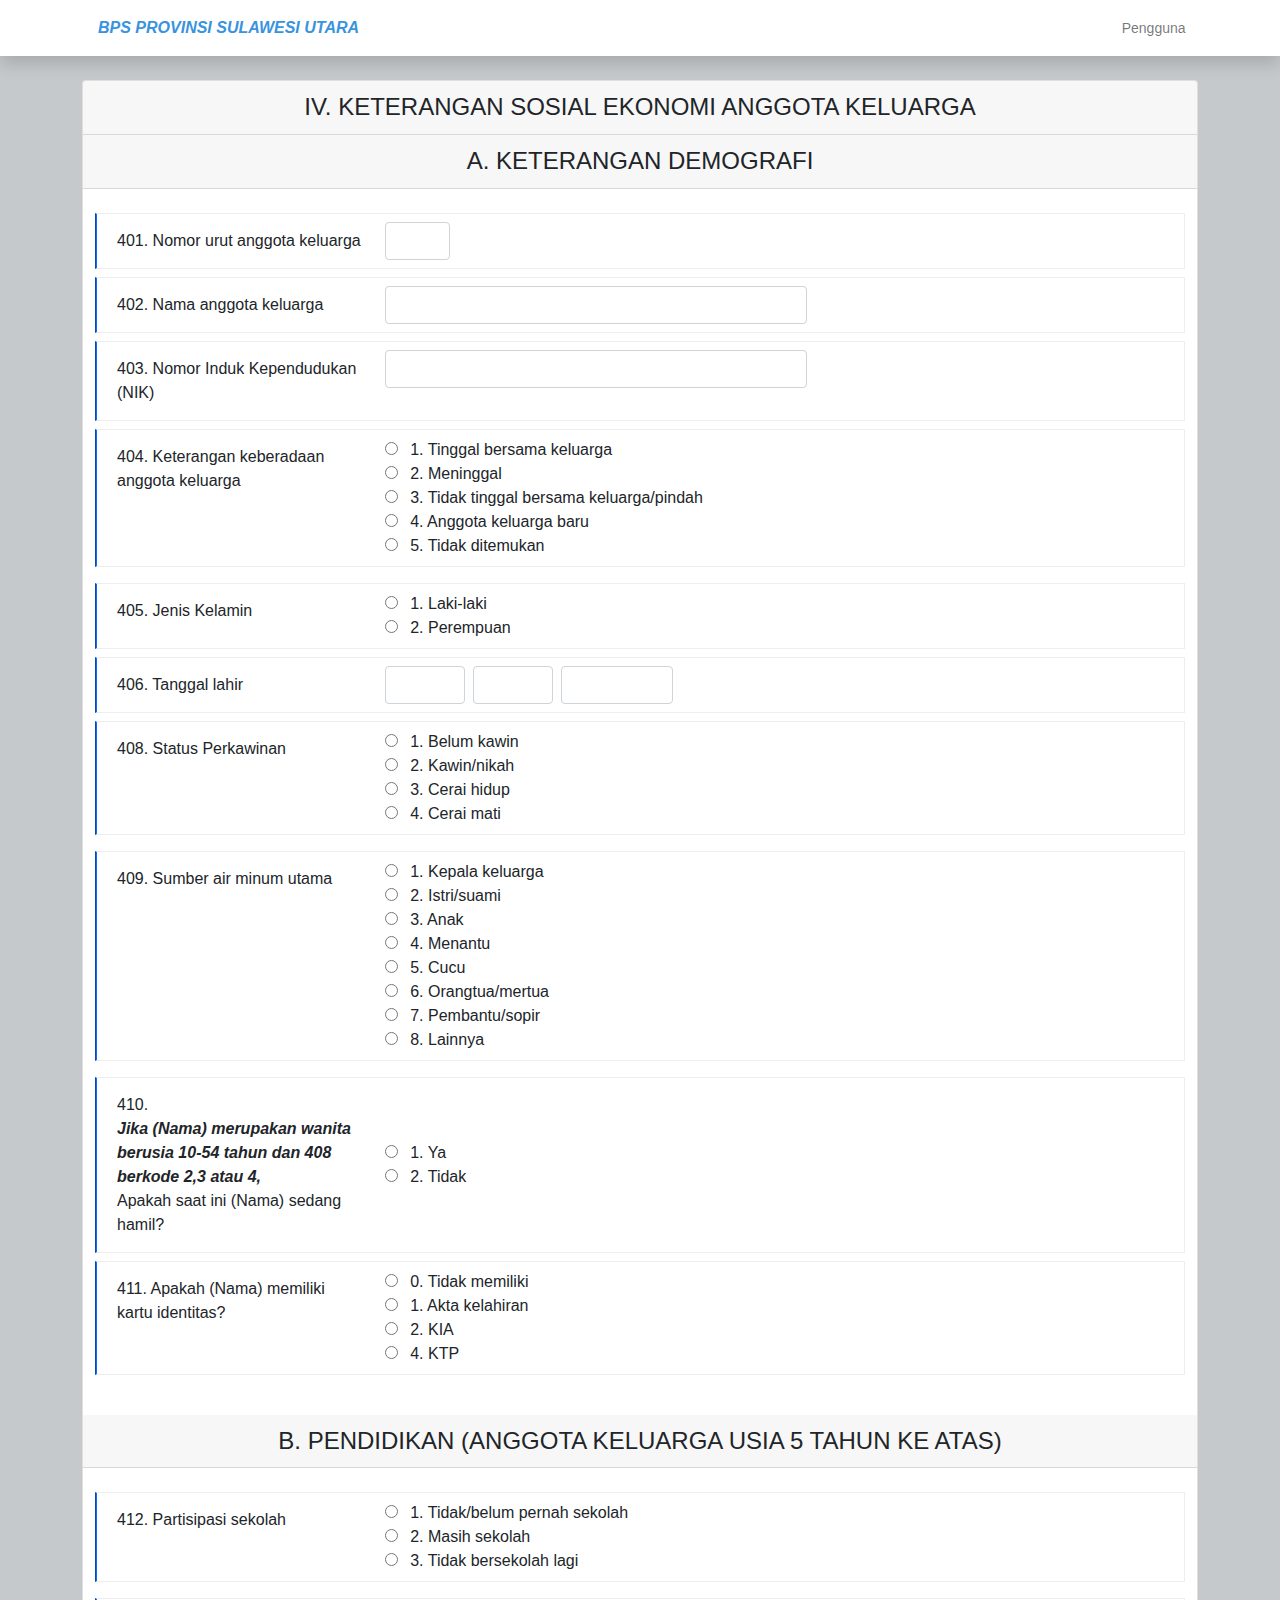
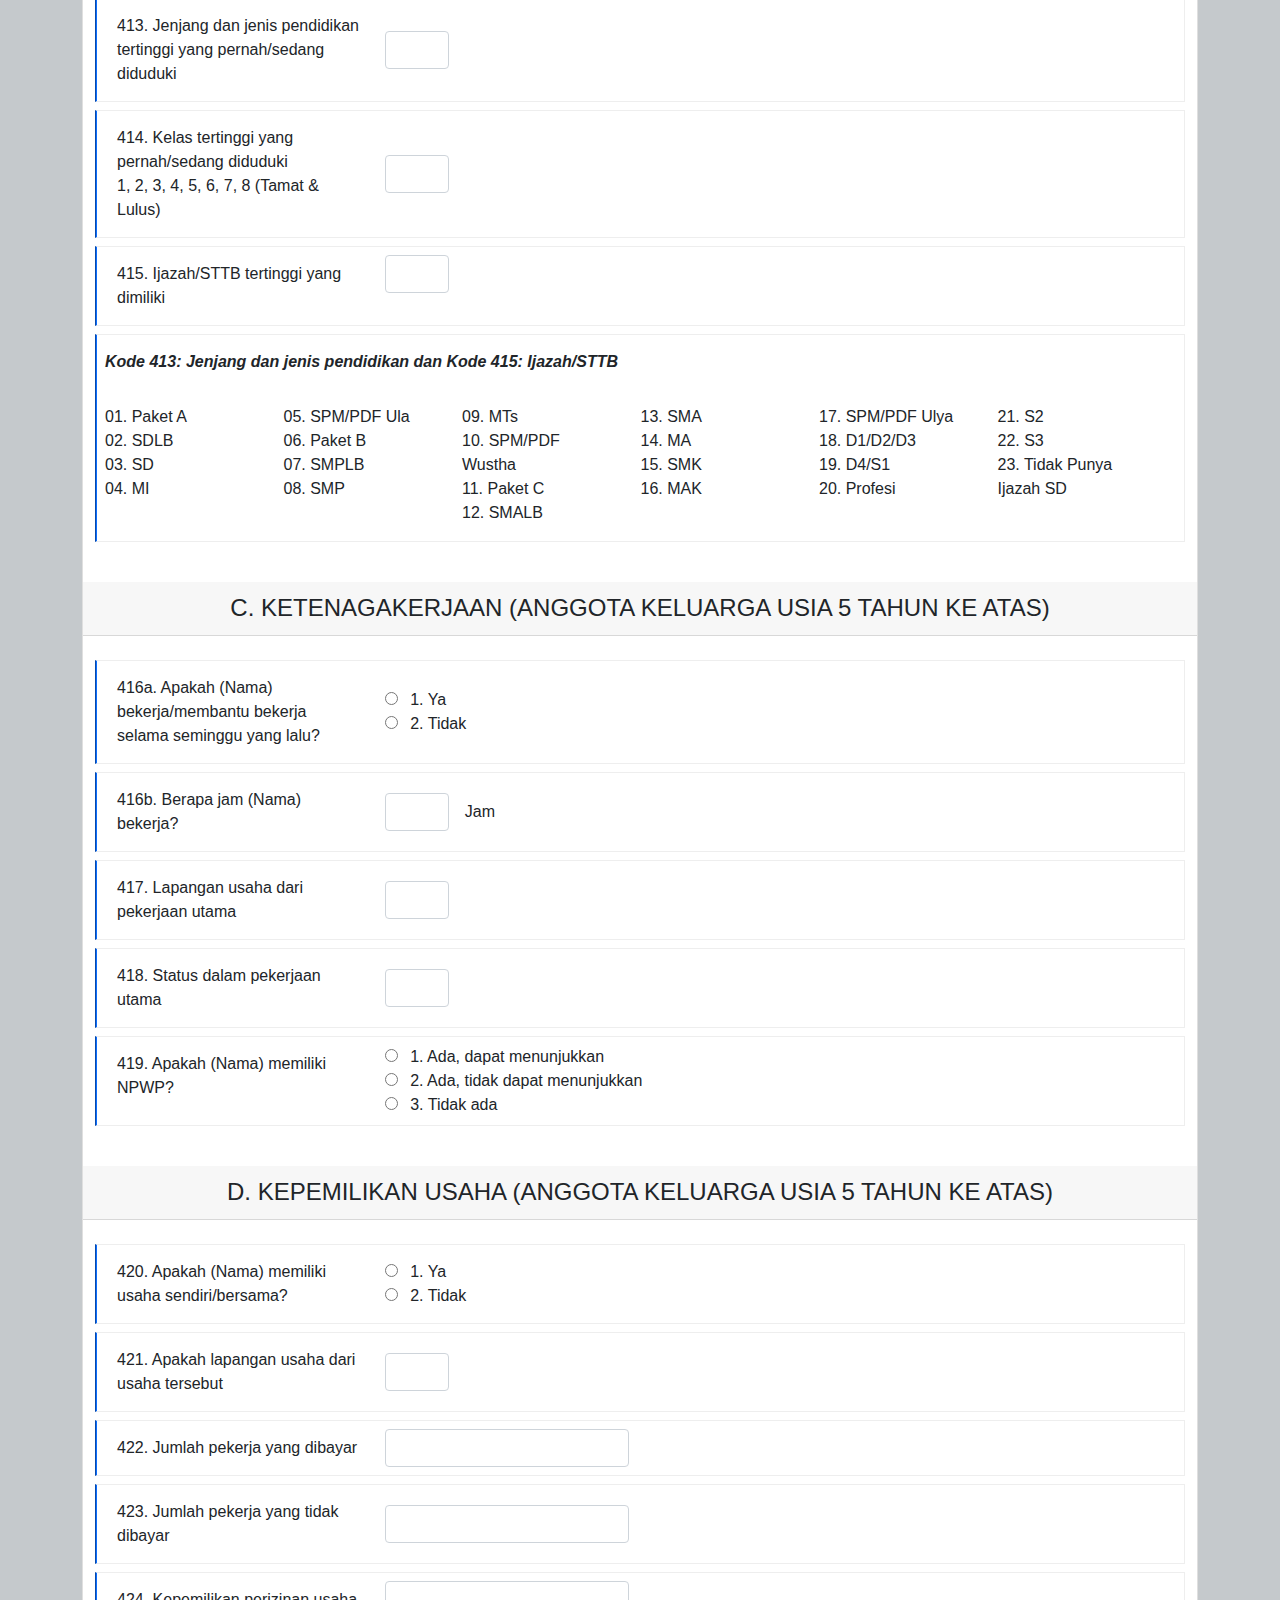
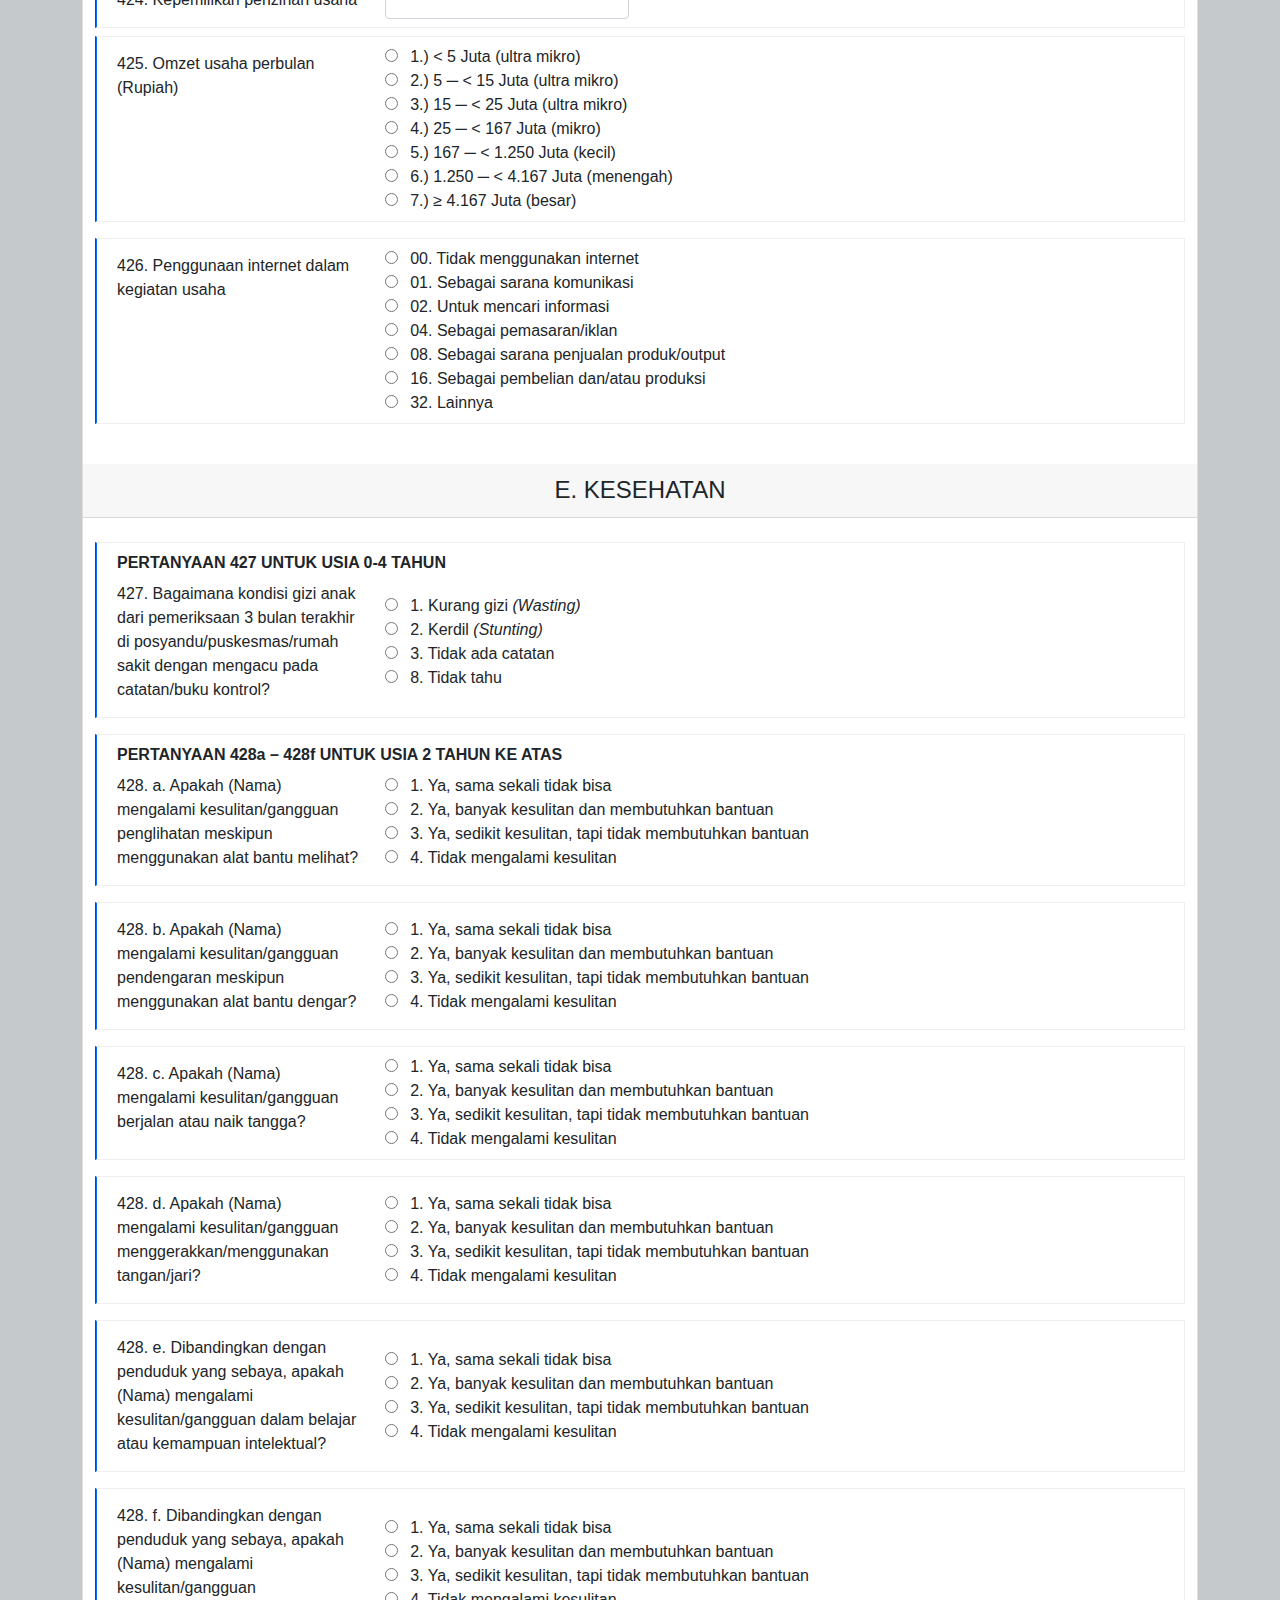
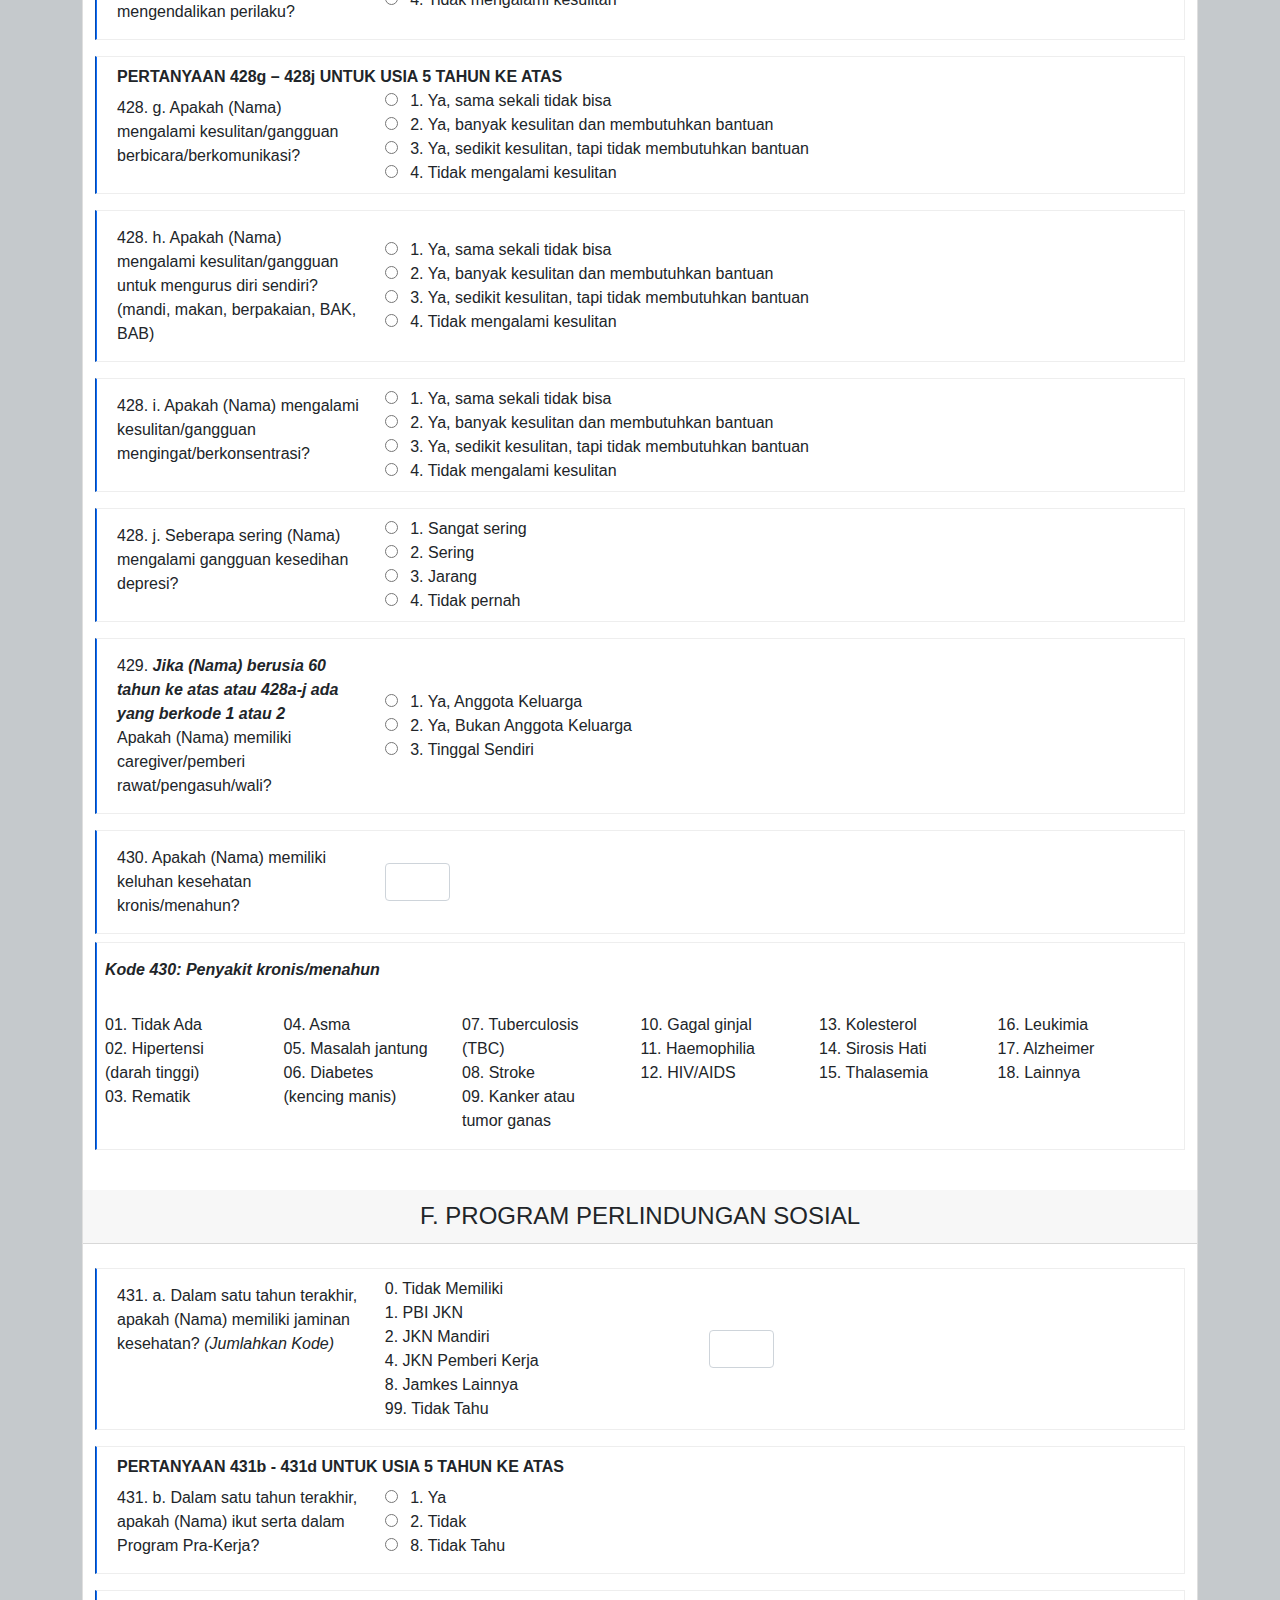
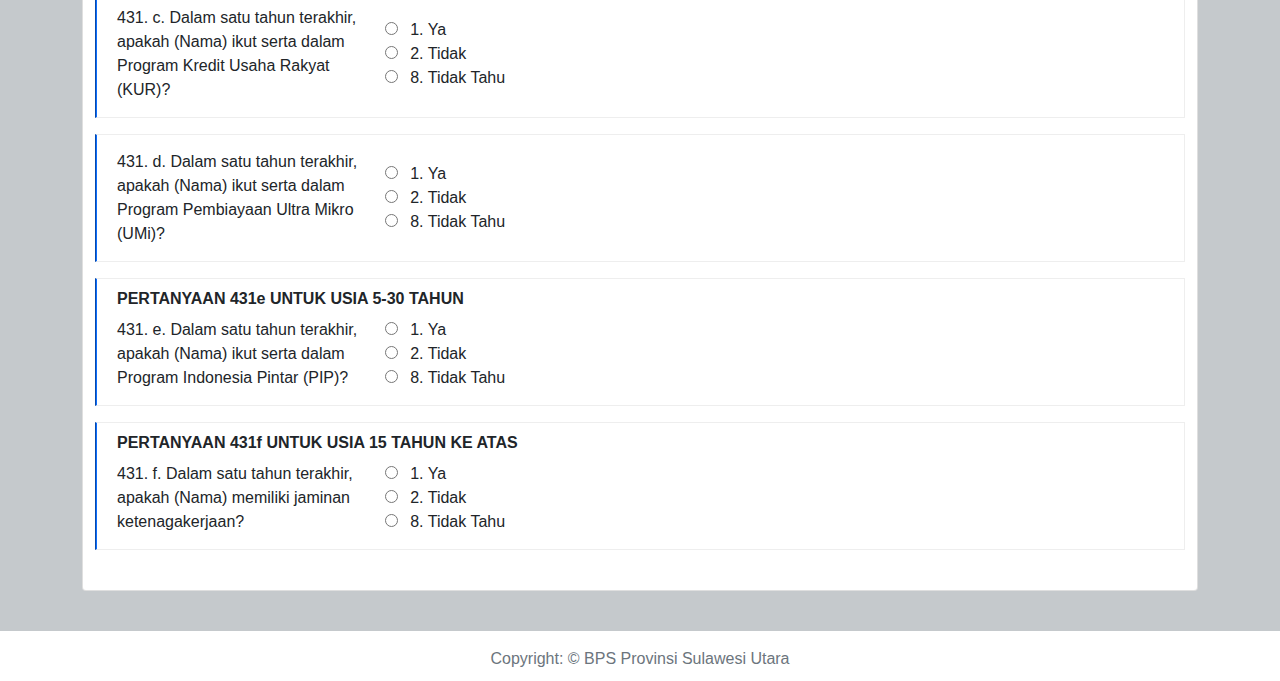
==== kuesioner-art.html @ cc5cf3f0 "penyatuan dua branch, sama misahin art dan rt" ====
<!DOCTYPE html>
<html lang="en">
    <head>
        <meta charset="utf-8" />
        <meta name="viewport" content="width=device-width, initial-scale=1, shrink-to-fit=no" />
        <meta name="description" content="" />
        <meta name="author" content="" />
        <title>Regsosek - hehe</title>
        <!-- Favicon-->
        <link rel="icon" type="image/x-icon" href="assets-creative/favicon.ico" />
        <!-- Bootstrap Icons-->
        <link href="https://cdn.jsdelivr.net/npm/bootstrap-icons@1.5.0/font/bootstrap-icons.css" rel="stylesheet" />
        <!-- Google fonts-->
        <link href="https://fonts.googleapis.com/css?family=Merriweather+Sans:400,700" rel="stylesheet" />
        <link href="https://fonts.googleapis.com/css?family=Merriweather:400,300,300italic,400italic,700,700italic" rel="stylesheet" type="text/css" />
        <!-- SimpleLightbox plugin CSS-->
        <link href="https://cdnjs.cloudflare.com/ajax/libs/SimpleLightbox/2.1.0/simpleLightbox.min.css" rel="stylesheet" />
        <script src="js-creative/string-validation.js"></script>
        <!-- datepickerplugincaranya 
        <link href="https://cdn.jsdelivr.net/npm/bootstrap@4.5.3/dist/css/bootstrap.min.css" rel="stylesheet" />
        <link href="https://cdnjs.cloudflare.com/ajax/libs/bootstrap-datepicker/1.9.0/css/bootstrap-datepicker.min.css" rel="stylesheet" />
        <link href="https://cdnjs.cloudflare.com/ajax/libs/font-awesome/4.7.0/css/font-awesome.min.css" rel="stylesheet" /> -->

        <!-- Core theme CSS (includes Bootstrap)-->
        <link href="css-creative/styles.css" rel="stylesheet" />
    </head>
    <body style="background-color: #C5C9CC;">
        <nav class="navbar navbar navbar-expand d-flex justify-content-between navbar-light bg-white topbar mb-4 static-top shadow">
            <div class="container-xl">
                <a class="nav-link ml-5">
                    <span class="mr-2 d-none d-lg-inline text-gray-600 h6" style="font-family: 'Arial'; font-style: italic; font-weight:bold;">
                        BPS PROVINSI SULAWESI UTARA</span>
                </a>
                <ul class="navbar-nav ml-auto">
                    <div class="topbar-divider d-none d-sm-block"></div>
                    <a class="nav-link">
                                    <span class="mr-2 d-none d-lg-inline text-gray-600 small">Pengguna</span>
                                    <img class="" src="">
                                </a>    
                </ul>
            </div>
        </nav>
        <div class="container-xl">
            <div class="card mb-3">
                <div class="card-header">
                    <div class="text-center mb-0 p-1 h4">IV. KETERANGAN SOSIAL EKONOMI ANGGOTA KELUARGA</div>
                </div>
                <div class="card-header">
                    <div class="text-center mb-0 p-1 h4">A. KETERANGAN DEMOGRAFI</div>
                </div>
                <div class="container-fluid p-2">
                    <div class="card-body">
                        <form>
                            <div class="form-group bordered-form p-2 mb-2 row">
                                <label class="form-label col-md-3 col-form-label">401. Nomor urut anggota keluarga</label>
                                        <div class="col-sm-1">
                                            <input type="number" id="r401" class="form-control" name="r401" min="1" max="20">
                                        </div>
                            </div>
                            <div class="form-group bordered-form p-2 mb-2 row">
                                <label class="form-label col-md-3 col-form-label">402. Nama anggota keluarga</label>
                                        <div class="col-sm-5">
                                            <input type="text" id="r402" class="form-control" name="r402">
                                        </div>
                            </div>
                            <div class="form-group bordered-form p-2 mb-2 row">
                                <label class="form-label col-md-3 col-form-label">403. Nomor Induk Kependudukan (NIK)</label>
                                        <div class="col-sm-5">
                                            <input type="text" id="r403" class="form-control" name="r403">
                                        </div>
                            </div>
                            <div class="form-group bordered-form p-2 mb-3 row">
                                <label class="form-label col-md-3 col-form-label">404. Keterangan keberadaan anggota keluarga</label>
                                <div class="col d-flex align-items-center">
                                    <div id="r404" role="radiogroup" aria-required="true">
                                        <div class="col">
                                            <input type="radio" style="margin-right: 0.5rem;" id="r404[1]" name="r404" value="1">
                                            <label for="r404[1]">1. Tinggal bersama keluarga</label>
                                        </div>
                                        <div class="col">
                                            <input type="radio" style="margin-right: 0.5rem;" id="r404[2]" name="r404" value="2">
                                            <label for="r404[2]">2. Meninggal</label>
                                        </div>
                                        <div class="col">
                                            <input type="radio" style="margin-right: 0.5rem;" id="r404[3]" name="r404" value="3">
                                            <label for="r404[3]">3. Tidak tinggal bersama keluarga/pindah</label>
                                        </div>
                                        <div class="col">
                                            <input type="radio" style="margin-right: 0.5rem;" id="r404[4]" name="r404" value="4">
                                            <label for="r404[4]">4. Anggota keluarga baru</label>
                                        </div>
                                        <div class="col">
                                            <input type="radio" style="margin-right: 0.5rem;" id="r404[5]" name="r404" value="5">
                                            <label for="r404[5]">5. Tidak ditemukan</label>
                                        </div>
                                    </div>
                                </div>
                            </div>
                            <!-- Jenis Kelamin -->
                            <div class="form-group bordered-form p-2 mb-2 row">
                                <label class="form-label col-md-3 col-form-label">405. Jenis Kelamin</label>
                                <div class="col d-flex align-items-center">
                                    <div id="r405" role="radiogroup" aria-required="true">
                                        <div class="col">
                                            <input type="radio" style="margin-right: 0.5rem;" id="r405[1]" name="r405" value="1">
                                            <label for="r405[1]" style="margin-right: 1rem;">1. Laki-laki</label>
                                        </div>
                                        <div class="col">
                                            <input type="radio" style="margin-right: 0.5rem;" id="r405[2]" name="r405" value="2">
                                            <label for="r405[2]" style="margin-right: 1rem;">2. Perempuan</label>
                                        </div>
                                    </div>
                                </div>
                            </div>
                            <!-- Tanggal lahir -->
                            <div class="form-group bordered-form p-2 mb-2 row">
                                <label class="form-label col-md-3 col-form-label">406. Tanggal lahir</label>
                                        <div class="col-md-5 d-flex align-items-center">
                                            <input type="number" id="r406tgl" class="form-control" name="r406tgl" min="1" max="31" style="width:5rem; margin-right:0.5rem;">
                                            <input type="number" id="r406bln" class="form-control" name="r406bln" min="1" max="12" style="width:5rem; margin-right:0.5rem;">
                                            <input type="number" id="r406thn" class="form-control" name="r406thn" min="1920" max="2022" style="width:7rem; margin-right:0.5rem;">
                                        </div>
                            </div>
                            <!-- 408 -->
                            <div class="form-group bordered-form p-2 mb-3 row">
                                <label class="form-label col-md-3 col-form-label">408. Status Perkawinan</label>
                                <div class="col d-flex align-items-center">
                                    <div id="r408" role="radiogroup" aria-required="true">
                                        <div class="col">
                                            <input type="radio" style="margin-right: 0.5rem;" id="r408[1]" name="r408" value="1">
                                            <label for="r408[1]" style="margin-right: 1rem;">1. Belum kawin</label>
                                        </div>
                                        <div class="col">
                                            <input type="radio" style="margin-right: 0.5rem;" id="r408[2]" name="r408" value="2">
                                            <label for="r408[2]" style="margin-right: 1rem;">2. Kawin/nikah</label>
                                        </div>
                                        <div class="col">
                                            <input type="radio" style="margin-right: 0.5rem;" id="r408[3]" name="r408" value="3">
                                            <label for="r408[3]" style="margin-right: 1rem;">3. Cerai hidup</label>
                                        </div>
                                        <div class="col">
                                            <input type="radio" style="margin-right: 0.5rem;" id="r408[4]" name="r408" value="4">
                                            <label for="r408[4]" style="margin-right: 1rem;">4. Cerai mati</label>
                                        </div>    
                                    </div>
                                </div>
                            </div>
                            <div class="form-group bordered-form p-2 mb-3 row">
                                <label class="form-label col-md-3 col-form-label">409. Sumber air minum utama  </label>
                                <div class="col d-flex align-items-center">
                                    <div id="r409" role="radiogroup" aria-required="true">
                                        <div class="col">
                                            <input type="radio" style="margin-right: 0.5rem;" id="r409[1]" name="r409" value="1">
                                            <label for="r409[1]">1. Kepala keluarga</label>
                                        </div>
                                        <div class="col">
                                            <input type="radio" style="margin-right: 0.5rem;" id="r409[2]" name="r409" value="2">
                                            <label for="r409[2]">2. Istri/suami</label>
                                        </div>
                                        <div class="col">
                                            <input type="radio" style="margin-right: 0.5rem;" id="r409[3]" name="r409" value="3">
                                            <label for="r409[3]">3. Anak</label>
                                        </div>
                                        <div class="col">
                                            <input type="radio" style="margin-right: 0.5rem;" id="r409[4]" name="r409" value="4">
                                            <label for="r409[4]">4. Menantu</label>
                                        </div>
                                        <div class="col">
                                            <input type="radio" style="margin-right: 0.5rem;" id="r409[5]" name="r409" value="5">
                                            <label for="r409[5]">5. Cucu</label>
                                        </div>
                                        <div class="col">
                                            <input type="radio" style="margin-right: 0.5rem;" id="r409[6]" name="r409" value="6">
                                            <label for="r409[6]">6. Orangtua/mertua</label>
                                        </div>
                                        <div class="col">
                                            <input type="radio" style="margin-right: 0.5rem;" id="r409[7]" name="r409" value="7">
                                            <label for="r409[7]">7. Pembantu/sopir</label>
                                        </div>
                                        <div class="col">
                                            <input type="radio" style="margin-right: 0.5rem;" id="r409[8]" name="r409" value="8">
                                            <label for="r409[8]">8. Lainnya</label>
                                        </div>
                                    </div>
                                </div>
                            </div>
                            <div class="form-group bordered-form p-2 mb-2 row">
                                <label class="form-label col-md-3 col-form-label">410. <div style="font-weight: bold; font-style:italic;">Jika (Nama) merupakan wanita berusia 10-54 tahun dan 408 berkode 2,3 atau 4, </div>Apakah saat ini (Nama) sedang hamil?</label>
                                <div class="col d-flex align-items-center">
                                    <div id="r410" role="radiogroup" aria-required="true">
                                        <div class="col">
                                            <input type="radio" style="margin-right: 0.5rem;" id="r410[1]" name="r410" value="1">
                                            <label for="r410[1]" style="margin-right: 1rem;">1. Ya</label>
                                        </div>
                                        <div class="col">
                                            <input type="radio" style="margin-right: 0.5rem;" id="r410[2]" name="r410" value="2">
                                            <label for="r410[2]" style="margin-right: 1rem;">2. Tidak</label>
                                        </div>
                                    </div>
                                </div>
                            </div>
                            <!-- 411 -->
                            <div class="form-group bordered-form p-2 mb-3 row">
                                <label class="form-label col-md-3 col-form-label">411. Apakah (Nama) memiliki kartu identitas?</label>
                                <div class="col d-flex align-items-center">
                                    <div id="r411" role="radiogroup" aria-required="true">
                                        <div class="col">
                                            <input type="radio" style="margin-right: 0.5rem;" id="r411[0]" name="r411" value="0">
                                            <label for="r411[0]" style="margin-right: 1rem;">0. Tidak memiliki</label>
                                        </div>
                                        <div class="col">
                                            <input type="radio" style="margin-right: 0.5rem;" id="r411[1]" name="r411" value="1">
                                            <label for="r411[1]" style="margin-right: 1rem;">1. Akta kelahiran</label>
                                        </div>
                                        <div class="col">
                                            <input type="radio" style="margin-right: 0.5rem;" id="r411[2]" name="r411" value="2">
                                            <label for="r411[2]" style="margin-right: 1rem;">2. KIA</label>
                                        </div>
                                        <div class="col">
                                            <input type="radio" style="margin-right: 0.5rem;" id="r411[4]" name="r411" value="4">
                                            <label for="r411[4]" style="margin-right: 1rem;">4. KTP</label>
                                        </div>
                                    </div>
                                </div>
                            </div>
                        </form>
                    </div>
                </div>
                <div class="card-header">
                    <div class="text-center mb-0 p-1 h4">B. PENDIDIKAN (ANGGOTA KELUARGA USIA 5 TAHUN KE ATAS)</div>
                </div>
                <div class="container-fluid p-2">
                    <div class="card-body">
                        <form>
                            <div class="form-group bordered-form p-2 mb-3 row">
                                <label class="form-label col-md-3 col-form-label">412. Partisipasi sekolah</label>
                                <div class="col d-flex align-items-center">
                                    <div id="r412" role="radiogroup" aria-required="true">
                                        <div class="col">
                                            <input type="radio" style="margin-right: 0.5rem;" id="r412[1]" name="r412" value="1">
                                            <label for="r412[1]" style="margin-right: 1rem;">1. Tidak/belum pernah sekolah</label>
                                        </div>
                                        <div class="col">
                                            <input type="radio" style="margin-right: 0.5rem;" id="r412[2]" name="r412" value="2">
                                            <label for="r412[2]" style="margin-right: 1rem;">2. Masih sekolah</label>
                                        </div>
                                        <div class="col">
                                            <input type="radio" style="margin-right: 0.5rem;" id="r412[3]" name="r412" value="3">
                                            <label for="r412[3]" style="margin-right: 1rem;">3. Tidak bersekolah lagi</label>
                                        </div>
                                    </div>
                                </div>
                            </div>
                            <!-- 413 -->
                            <div class="form-group bordered-form p-2 mb-2 align-items-center row">
                                <label class="form-label col-md-3 col-form-label">413. Jenjang dan jenis pendidikan tertinggi yang pernah/sedang diduduki</label>
                                <div class="col-md-5">
                                    <input type="text" id="r413" class="form-control" name="r413" style="width: 4rem;">
                                </div>
                            </div>
                            <div class="form-group bordered-form p-2 mb-2 align-items-center row">
                                <label class="form-label col-md-3 col-form-label">414. Kelas tertinggi yang pernah/sedang diduduki <br> 1, 2, 3, 4, 5, 6, 7, 8 (Tamat & Lulus)</label>
                                <div class="col-md-5">
                                    <input type="number" id="r414" class="form-control" name="r414" min="1" max="8" style="width: 4rem;">
                                </div>
                            </div>
                            <div class="form-group bordered-form p-2 mb-2 row">
                                <label class="form-label col-md-3 col-form-label">415. Ijazah/STTB tertinggi yang dimiliki</label>
                                <div class="col-md-5">
                                    <input type="text" id="r415" class="form-control" name="r415" style="width: 4rem;">
                                </div>
                            </div>
                            <div class="bordered-form row mb-3">
                            <div class="form-group p-2 mb-2 row">
                                <label class="form-label col col-form-label" style="font-weight: bold; font-style:italic;">Kode 413: Jenjang dan jenis pendidikan dan Kode 415: Ijazah/STTB</label>
                            </div>
                            <!-- petunjuk utk jenjang pendidikan dan ijazah -->
                            <div class="form-group p-2 mb-2 row">
                                <div class="col d-flex flex-column">
                                    <label>01. Paket A</label>
                                    <label>02. SDLB</label>
                                    <label>03. SD</label>
                                    <label>04. MI</label>
                                </div>
                                <div class="col d-flex flex-column">
                                    <label>05. SPM/PDF Ula</label>
                                    <label>06. Paket B</label>
                                    <label>07. SMPLB</label>
                                    <label>08. SMP</label>
                                </div>
                                <div class="col d-flex flex-column">
                                    <label>09. MTs</label>
                                    <label>10. SPM/PDF Wustha</label>
                                    <label>11. Paket C</label>
                                    <label>12. SMALB</label>
                                </div>
                                <div class="col d-flex flex-column">
                                    <label>13. SMA</label>
                                    <label>14. MA</label>
                                    <label>15. SMK</label>
                                    <label>16. MAK</label>
                                </div>
                                <div class="col d-flex flex-column">
                                    <label>17. SPM/PDF Ulya</label>
                                    <label>18. D1/D2/D3</label>
                                    <label>19. D4/S1</label>
                                    <label>20. Profesi</label>
                                </div>
                                <div class="col d-flex flex-column">
                                    <label>21. S2</label>
                                    <label>22. S3</label>
                                    <label>23. Tidak Punya Ijazah SD</label>
                                </div>
                            </div>
                            </div>

                        </form>
                    </div>
                </div>
                <div class="card-header">
                    <div class="text-center mb-0 p-1 h4">C. KETENAGAKERJAAN (ANGGOTA KELUARGA USIA 5 TAHUN KE ATAS)</div>
                </div>
                <div class="container-fluid p-2">
                    <div class="card-body">
                        <form>
                            <!-- ya tidak -->
                            <div class="form-group bordered-form p-2 mb-2 row">
                                <label class="form-label col-md-3 col-form-label">416a. Apakah (Nama) bekerja/membantu bekerja selama seminggu yang lalu?</label>
                                <div class="col d-flex align-items-center">
                                    <div id="r416a" role="radiogroup" aria-required="true">
                                        <div class="col">
                                            <input type="radio" style="margin-right: 0.5rem;" id="r416a[1]" name="r416a" value="1">
                                            <label for="r416a[1]" style="margin-right: 1rem;">1. Ya</label>
                                        </div>
                                        <div class="col">
                                            <input type="radio" style="margin-right: 0.5rem;" id="r416a[2]" name="r416a" value="2">
                                            <label for="r416a[2]" style="margin-right: 1rem;">2. Tidak</label>
                                        </div>
                                    </div>
                                </div>
                            </div>
                            <div class="form-group bordered-form p-2 mb-2 align-items-center row">
                                <label class="form-label col-md-3 col-form-label">416b. Berapa jam (Nama) bekerja?</label>
                                <div class="col-md-5 d-flex align-items-center">
                                    <input type="number" id="r416b" class="form-control" name="r416b" min="1" max="168" style="width: 4rem; margin-right: 1rem;">
                                    <label class="form-label col-form-label">Jam</label>
                                </div>
                            </div>
                            <!-- 417 -->
                            <div class="form-group bordered-form p-2 mb-2 align-items-center row">
                                <label class="form-label col-md-3 col-form-label">417. Lapangan usaha dari pekerjaan utama</label>
                                <div class="col-md-5">
                                    <input type="text" id="r417" class="form-control" name="r417" style="width: 4rem;">
                                </div>
                            </div>
                            <div class="form-group bordered-form p-2 mb-2 align-items-center row">
                                <label class="form-label col-md-3 col-form-label">418. Status dalam pekerjaan utama</label>
                                <div class="col-md-5">
                                    <input type="text" id="r418" class="form-control" name="r418" style="width: 4rem;">
                                </div>
                            </div>
                            <div class="form-group bordered-form p-2 mb-3 row">
                                <label class="form-label col-md-3 col-form-label">419. Apakah (Nama) memiliki NPWP?</label>
                                <div class="col d-flex align-items-center">
                                    <div id="r419" role="radiogroup" aria-required="true">
                                        <div class="col">
                                            <input type="radio" style="margin-right: 0.5rem;" id="r419[1]" name="r419" value="1">
                                            <label for="r419[1]">1. Ada, dapat menunjukkan</label>
                                        </div>
                                        <div class="col">
                                            <input type="radio" style="margin-right: 0.5rem;" id="r419[2]" name="r419" value="2">
                                            <label for="r419[2]">2. Ada, tidak dapat menunjukkan</label>
                                        </div>
                                        <div class="col">
                                            <input type="radio" style="margin-right: 0.5rem;" id="r419[3]" name="r419" value="3">
                                            <label for="r419[3]">3. Tidak ada</label>
                                        </div>
                                    </div>
                                </div>
                            </div>
                        </form>
                    </div>
                </div>
                <div class="card-header">
                    <div class="text-center mb-0 p-1 h4">D. KEPEMILIKAN USAHA (ANGGOTA KELUARGA USIA 5 TAHUN KE ATAS)</div>
                </div>
                <div class="container-fluid p-2">
                    <div class="card-body">
                        <form>
                            <!-- ya tidak -->
                            <div class="form-group bordered-form p-2 mb-2 align-items-center row">
                                <label class="form-label col-md-3 col-form-label">420. Apakah (Nama) memiliki usaha sendiri/bersama?</label>
                                <div class="col d-flex align-items-center">
                                    <div id="r420" role="radiogroup" aria-required="true">
                                        <div class="col">
                                            <input type="radio" style="margin-right: 0.5rem;" id="r420[1]" name="r420" value="1">
                                            <label for="r420[1]" style="margin-right: 1rem;">1. Ya</label>
                                        </div>
                                        <div class="col">
                                            <input type="radio" style="margin-right: 0.5rem;" id="r420[2]" name="r420" value="2">
                                            <label for="r420[2]" style="margin-right: 1rem;">2. Tidak</label>
                                        </div>
                                    </div>
                                </div>
                            </div>
                            <div class="form-group bordered-form p-2 mb-2 align-items-center row">
                                <label class="form-label col-md-3 col-form-label">421. Apakah lapangan usaha dari usaha tersebut</label>
                                <div class="col-md-5">
                                    <input type="text" id="r421" class="form-control" name="r421" style="width: 4rem;">
                                </div>
                            </div>
                            <div class="form-group bordered-form p-2 mb-2 align-items-center row align-items-center">
                                <label class="form-label col-md-3 col-form-label">422. Jumlah pekerja yang dibayar</label>
                                <div class="col-3">
                                    <input type="number" id="r422" class="form-control" name="r422" min="1" max="999">
                                </div>
                            </div>
                            <div class="form-group bordered-form p-2 mb-2 align-items-center row align-items-center">
                                <label class="form-label col-md-3 col-form-label">423. Jumlah pekerja yang tidak dibayar</label>
                                <div class="col-3">
                                    <input type="number" id="r423" class="form-control" name="r423" min="1" max="99">
                                </div>
                            </div>
                            <div class="form-group bordered-form p-2 mb-2 align-items-center row">
                                <label class="form-label col-md-3 col-form-label">424. Kepemilikan perizinan usaha</label>
                                <div class="col-3">
                                    <input type="text" id="r424" class="form-control" name="r424">
                                </div>
                            </div>
                            <div class="form-group bordered-form p-2 mb-3 row">
                                <label class="form-label col-md-3 col-form-label">425. Omzet usaha perbulan (Rupiah)</label>
                                <div class="col d-flex align-items-center">
                                    <div id="r425" role="radiogroup" aria-required="true">
                                        <div class="col">
                                            <input type="radio" style="margin-right: 0.5rem;" id="r425[1]" name="r425" value="1">
                                            <label for="r425[1]">1.) < 5 Juta (ultra mikro)</label>
                                        </div>
                                        <div class="col">
                                            <input type="radio" style="margin-right: 0.5rem;" id="r425[2]" name="r425" value="2">
                                            <label for="r425[2]">2.) 5 ─ < 15 Juta (ultra mikro)</label>
                                        </div>
                                        <div class="col">
                                            <input type="radio" style="margin-right: 0.5rem;" id="r425[3]" name="r425" value="3">
                                            <label for="r425[3]">3.) 15 ─ < 25 Juta (ultra mikro)</label>
                                        </div>
                                        <div class="col">
                                            <input type="radio" style="margin-right: 0.5rem;" id="r425[4]" name="r425" value="4">
                                            <label for="r425[4]">4.) 25 ─ < 167 Juta (mikro)</label>
                                        </div>
                                        <div class="col">
                                            <input type="radio" style="margin-right: 0.5rem;" id="r425[5]" name="r425" value="5">
                                            <label for="r425[5]">5.) 167 ─ < 1.250 Juta (kecil)</label>
                                        </div>
                                        <div class="col">
                                            <input type="radio" style="margin-right: 0.5rem;" id="r425[6]" name="r425" value="6">
                                            <label for="r425[6]">6.) 1.250 ─ < 4.167 Juta (menengah)</label>
                                        </div>
                                        <div class="col">
                                            <input type="radio" style="margin-right: 0.5rem;" id="r425[7]" name="r425" value="7">
                                            <label for="r425[7]">7.) ≥ 4.167 Juta (besar)</label>
                                        </div>
                                    </div>
                                </div>
                            </div>
                            <div class="form-group bordered-form p-2 mb-3 row">
                                <label class="form-label col-md-3 col-form-label">426. Penggunaan internet dalam kegiatan usaha</label>
                                <div class="col d-flex align-items-center">
                                    <div id="r426" role="radiogroup" aria-required="true">
                                        <div class="col">
                                            <input type="radio" style="margin-right: 0.5rem;" id="r426[00]" name="r426" value="00">
                                            <label for="r426[00]">00. Tidak menggunakan internet</label>
                                        </div>
                                        <div class="col">
                                            <input type="radio" style="margin-right: 0.5rem;" id="r426[01]" name="r426" value="01">
                                            <label for="r426[01]">01. Sebagai sarana komunikasi</label>
                                        </div>
                                        <div class="col">
                                            <input type="radio" style="margin-right: 0.5rem;" id="r426[02]" name="r426" value="02">
                                            <label for="r426[02]">02. Untuk mencari informasi</label>
                                        </div>
                                        <div class="col">
                                            <input type="radio" style="margin-right: 0.5rem;" id="r426[04]" name="r426" value="04">
                                            <label for="r426[04]">04. Sebagai pemasaran/iklan</label>
                                        </div>
                                        <div class="col">
                                            <input type="radio" style="margin-right: 0.5rem;" id="r426[08]" name="r426" value="08">
                                            <label for="r426[08]">08. Sebagai</label>
                                            sarana penjualan produk/output
                                        </div>
                                        <div class="col">
                                            <input type="radio" style="margin-right: 0.5rem;" id="r426[16]" name="r426" value="16">
                                            <label for="r426[16]">16. Sebagai</label>
                                            pembelian dan/atau produksi
                                        </div>
                                        <div class="col">
                                            <input type="radio" style="margin-right: 0.5rem;" id="r426[32]" name="r426" value="32">
                                            <label for="r426[32]">32. Lainnya</label>
                                        </div>
                                    </div>
                                </div>
                            </div>
                        </form>
                    </div>
                </div>
                <div class="card-header">
                    <div class="text-center mb-0 p-1 h4">E. KESEHATAN</div>
                </div>
                <div class="container-fluid p-2">
                    <div class="card-body">
                        <form>
                            <!-- 427 -->
                            <div class="form-group bordered-form p-2 mb-3 row">
                                <label><b>PERTANYAAN 427 UNTUK USIA 0-4 TAHUN</b></label>
                                <label class="form-label col-md-3 col-form-label">427. Bagaimana kondisi gizi anak dari pemeriksaan 3 bulan terakhir di posyandu/puskesmas/rumah sakit dengan mengacu pada catatan/buku kontrol?</label>
                                <div class="col d-flex align-items-center">
                                    <div id="r427" role="radiogroup" aria-required="true">
                                        <div class="col">
                                            <input type="radio" style="margin-right: 0.5rem;" id="427" name="r427" value="1">
                                            <label for="r427">1. Kurang gizi <i>(Wasting)</i></label>
                                        </div>
                                        <div class="col">
                                            <input type="radio" style="margin-right: 0.5rem;" id="r427" name="r427" value="2">
                                            <label for="r427">2. Kerdil <i>(Stunting)</i></label>
                                        </div>
                                        <div class="col">
                                            <input type="radio" style="margin-right: 0.5rem;" id="r427" name="r427" value="3">
                                            <label for="r427">3. Tidak ada catatan</label>
                                        </div>
                                        <div class="col">
                                            <input type="radio" style="margin-right: 0.5rem;" id="r427" name="r427" value="8">
                                            <label for="r427">8. Tidak tahu</label>
                                        </div>
                                    </div>
                                </div>
                            </div>

                            <!-- 428 -->
                            <div class="form-group bordered-form p-2 mb-3 row">
                                <label><b>PERTANYAAN 428a – 428f UNTUK USIA 2 TAHUN KE ATAS</b></label>

                                <!-- 428 a -->
                                <label class="form-label col-md-3 col-form-label">428. a. Apakah (Nama) mengalami kesulitan/gangguan penglihatan meskipun menggunakan alat bantu melihat?</label>
                                <div class="col d-flex align-items-center">
                                    <div id="r428a" role="radiogroup" aria-required="true">
                                        <div class="col">
                                            <input type="radio" style="margin-right: 0.5rem;" id="r428a" name="r428a" value="1">
                                            <label for="r428a">1. Ya, sama sekali tidak bisa</label>
                                        </div>    
                                        <div class="col">
                                            <input type="radio" style="margin-right: 0.5rem;" id="r428a" name="r428a" value="2">
                                            <label for="r428a">2. Ya, banyak kesulitan</label>
                                            dan membutuhkan bantuan
                                        </div>    
                                        <div class="col">
                                            <input type="radio" style="margin-right: 0.5rem;" id="r428a" name="r428a" value="3">
                                            <label for="r428a">3. Ya, sedikit kesulitan,</label>
                                            tapi tidak membutuhkan bantuan
                                        </div>    
                                        <div class="col">
                                            <input type="radio" style="margin-right: 0.5rem;" id="r428a" name="r428a" value="4">
                                            <label for="r428a">4. Tidak mengalami kesulitan</label>
                                        </div>    
                                    </div>
                                </div>
                            </div>

                            <!-- 428 b -->
                            <div class="form-group bordered-form p-2 mb-3 row">
                                <label class="form-label col-md-3 col-form-label">428. b. Apakah (Nama) mengalami kesulitan/gangguan pendengaran meskipun menggunakan alat bantu dengar?</label>
                                <div class="col d-flex align-items-center">
                                    <div id="r428b" role="radiogroup" aria-required="true">
                                        <div class="col">
                                            <input type="radio" style="margin-right: 0.5rem;" id="r428b" name="r428b" value="1">
                                            <label for="r428b">1. Ya, sama sekali tidak bisa</label>
                                        </div>    
                                        <div class="col">
                                            <input type="radio" style="margin-right: 0.5rem;" id="r428b" name="r428b" value="2">
                                            <label for="r428b">2. Ya, banyak kesulitan</label>
                                            dan membutuhkan bantuan
                                        </div>    
                                        <div class="col">
                                            <input type="radio" style="margin-right: 0.5rem;" id="r428b" name="r428b" value="3">
                                            <label for="r428b">3. Ya, sedikit kesulitan,</label>
                                            tapi tidak membutuhkan bantuan
                                        </div>    
                                        <div class="col">
                                            <input type="radio" style="margin-right: 0.5rem;" id="r428b" name="r428b" value="4">
                                            <label for="r428b">4. Tidak mengalami kesulitan</label>
                                        </div>    
                                    </div>
                                </div>
                            </div>

                            <!-- 428 c -->
                            <div class="form-group bordered-form p-2 mb-3 row">
                                <label class="form-label col-md-3 col-form-label">428. c. Apakah (Nama) mengalami kesulitan/gangguan berjalan atau naik tangga?</label>
                                <div class="col d-flex align-items-center">
                                    <div id="r428c" role="radiogroup" aria-required="true">
                                        <div class="col">
                                            <input type="radio" style="margin-right: 0.5rem;" id="r428c" name="r428c" value="1">
                                            <label for="r428c">1. Ya, sama sekali tidak bisa</label>
                                        </div>    
                                        <div class="col">
                                            <input type="radio" style="margin-right: 0.5rem;" id="r428c" name="r428c" value="2">
                                            <label for="r428c">2. Ya, banyak kesulitan</label>
                                            dan membutuhkan bantuan
                                        </div>    
                                        <div class="col">
                                            <input type="radio" style="margin-right: 0.5rem;" id="r428c" name="r428c" value="3">
                                            <label for="r428c">3. Ya, sedikit kesulitan,</label>
                                            tapi tidak membutuhkan bantuan
                                        </div>    
                                        <div class="col">
                                            <input type="radio" style="margin-right: 0.5rem;" id="r428c" name="r428c" value="4">
                                            <label for="r428c">4. Tidak mengalami kesulitan</label>
                                        </div>    
                                    </div>
                                </div>
                            </div>

                            <!-- 428 d -->
                            <div class="form-group bordered-form p-2 mb-3 row">
                                <label class="form-label col-md-3 col-form-label">428. d. Apakah (Nama) mengalami kesulitan/gangguan menggerakkan/menggunakan tangan/jari?</label>
                                <div class="col d-flex align-items-center">
                                    <div id="r428d" role="radiogroup" aria-required="true">
                                        <div class="col">
                                            <input type="radio" style="margin-right: 0.5rem;" id="r428d" name="r428d" value="1">
                                            <label for="r428d">1. Ya, sama sekali tidak bisa</label>
                                        </div>    
                                        <div class="col">
                                            <input type="radio" style="margin-right: 0.5rem;" id="r428d" name="r428d" value="2">
                                            <label for="r428d">2. Ya, banyak kesulitan</label>
                                            dan membutuhkan bantuan
                                        </div>    
                                        <div class="col">
                                            <input type="radio" style="margin-right: 0.5rem;" id="r428d" name="r428d" value="3">
                                            <label for="r428d">3. Ya, sedikit kesulitan,</label>
                                            tapi tidak membutuhkan bantuan
                                        </div>    
                                        <div class="col">
                                            <input type="radio" style="margin-right: 0.5rem;" id="r428d" name="r428d" value="4">
                                            <label for="r428d">4. Tidak mengalami kesulitan</label>
                                        </div>    
                                    </div>
                                </div>
                            </div>

                            <!-- 428 e -->
                            <div class="form-group bordered-form p-2 mb-3 row">
                                <label class="form-label col-md-3 col-form-label">428. e. Dibandingkan dengan penduduk yang sebaya, apakah (Nama) mengalami kesulitan/gangguan dalam belajar atau kemampuan intelektual?</label>
                                <div class="col d-flex align-items-center">
                                    <div id="r428e" role="radiogroup" aria-required="true">
                                        <div class="col">
                                            <input type="radio" style="margin-right: 0.5rem;" id="r428e" name="r428e" value="1">
                                            <label for="r428e">1. Ya, sama sekali tidak bisa</label>
                                        </div>    
                                        <div class="col">
                                            <input type="radio" style="margin-right: 0.5rem;" id="r428e" name="r428e" value="2">
                                            <label for="r428e">2. Ya, banyak kesulitan</label>
                                            dan membutuhkan bantuan
                                        </div>    
                                        <div class="col">
                                            <input type="radio" style="margin-right: 0.5rem;" id="r428e" name="r428e" value="3">
                                            <label for="r428e">3. Ya, sedikit kesulitan,</label>
                                            tapi tidak membutuhkan bantuan
                                        </div>    
                                        <div class="col">
                                            <input type="radio" style="margin-right: 0.5rem;" id="r428e" name="r428e" value="4">
                                            <label for="r428e">4. Tidak mengalami kesulitan</label>
                                        </div>    
                                    </div>
                                </div>
                            </div>

                            <!-- 428 f -->
                            <div class="form-group bordered-form p-2 mb-3 row">
                                <label class="form-label col-md-3 col-form-label">428. f. Dibandingkan dengan penduduk yang sebaya, apakah (Nama) mengalami kesulitan/gangguan mengendalikan perilaku?</label>
                                <div class="col d-flex align-items-center">
                                    <div id="r428f" role="radiogroup" aria-required="true">
                                        <div class="col">
                                            <input type="radio" style="margin-right: 0.5rem;" id="r428f" name="r428f" value="1">
                                            <label for="r428f">1. Ya, sama sekali tidak bisa</label>
                                        </div>    
                                        <div class="col">
                                            <input type="radio" style="margin-right: 0.5rem;" id="r428f" name="r428f" value="2">
                                            <label for="r428f">2. Ya, banyak kesulitan</label>
                                            dan membutuhkan bantuan
                                        </div>    
                                        <div class="col">
                                            <input type="radio" style="margin-right: 0.5rem;" id="r428f" name="r428f" value="3">
                                            <label for="r428f">3. Ya, sedikit kesulitan,</label>
                                            tapi tidak membutuhkan bantuan
                                        </div>    
                                        <div class="col">
                                            <input type="radio" style="margin-right: 0.5rem;" id="r428f" name="r428f" value="4">
                                            <label for="r428f">4. Tidak mengalami kesulitan</label>
                                        </div>    
                                    </div>
                                </div>
                            </div>

                            <!-- 428 g -->
                            <div class="form-group bordered-form p-2 mb-3 row">
                                <label><b>PERTANYAAN  428g – 428j UNTUK USIA 5 TAHUN KE ATAS</b></label>
                                <label class="form-label col-md-3 col-form-label">428. g. Apakah (Nama) mengalami kesulitan/gangguan berbicara/berkomunikasi?</label>
                                <div class="col d-flex align-items-center">
                                    <div id="r428g" role="radiogroup" aria-required="true">
                                        <div class="col">
                                            <input type="radio" style="margin-right: 0.5rem;" id="r428g" name="r428g" value="1">
                                            <label for="r428g">1. Ya, sama sekali tidak bisa</label>
                                        </div>    
                                        <div class="col">
                                            <input type="radio" style="margin-right: 0.5rem;" id="r428g" name="r428g" value="2">
                                            <label for="r428g">2. Ya, banyak kesulitan</label>
                                            dan membutuhkan bantuan
                                        </div>    
                                        <div class="col">
                                            <input type="radio" style="margin-right: 0.5rem;" id="r428g" name="r428g" value="3">
                                            <label for="r428g">3. Ya, sedikit kesulitan,</label>
                                            tapi tidak membutuhkan bantuan
                                        </div>    
                                        <div class="col">
                                            <input type="radio" style="margin-right: 0.5rem;" id="r428g" name="r428g" value="4">
                                            <label for="r428g">4. Tidak mengalami kesulitan</label>
                                        </div>    
                                    </div>
                                </div>
                            </div>

                            <!-- r428 h -->
                            <div class="form-group bordered-form p-2 mb-3 row">
                                <label class="form-label col-md-3 col-form-label">428. h. Apakah (Nama) mengalami kesulitan/gangguan untuk mengurus diri sendiri? (mandi, makan, berpakaian, BAK, BAB)</label>
                                <div class="col d-flex align-items-center">
                                    <div id="r428h" role="radiogroup" aria-required="true">
                                        <div class="col">
                                            <input type="radio" style="margin-right: 0.5rem;" id="r428h" name="r428h" value="1">
                                            <label for="r428h">1. Ya, sama sekali tidak bisa</label>
                                        </div>    
                                        <div class="col">
                                            <input type="radio" style="margin-right: 0.5rem;" id="r428h" name="r428h" value="2">
                                            <label for="r428h">2. Ya, banyak kesulitan</label>
                                            dan membutuhkan bantuan
                                        </div>    
                                        <div class="col">
                                            <input type="radio" style="margin-right: 0.5rem;" id="r428h" name="r428h" value="3">
                                            <label for="r428h">3. Ya, sedikit kesulitan,</label>
                                            tapi tidak membutuhkan bantuan
                                        </div>    
                                        <div class="col">
                                            <input type="radio" style="margin-right: 0.5rem;" id="r428h" name="r428h" value="4">
                                            <label for="r428h">4. Tidak mengalami kesulitan</label>
                                        </div>    
                                    </div>
                                </div>
                            </div>

                            <!-- 428 i -->
                            <div class="form-group bordered-form p-2 mb-3 row">
                                <label class="form-label col-md-3 col-form-label">428. i. Apakah (Nama) mengalami kesulitan/gangguan mengingat/berkonsentrasi?</label>
                                <div class="col d-flex align-items-center">
                                    <div id="r428i" role="radiogroup" aria-required="true">
                                        <div class="col">
                                            <input type="radio" style="margin-right: 0.5rem;" id="r428i" name="r428i" value="1">
                                            <label for="r428i">1. Ya, sama sekali tidak bisa</label>
                                        </div>    
                                        <div class="col">
                                            <input type="radio" style="margin-right: 0.5rem;" id="r428i" name="r428i" value="2">
                                            <label for="r428i">2. Ya, banyak kesulitan</label>
                                            dan membutuhkan bantuan
                                        </div>    
                                        <div class="col">
                                            <input type="radio" style="margin-right: 0.5rem;" id="r428i" name="r428i" value="3">
                                            <label for="r428i">3. Ya, sedikit kesulitan,</label>
                                            tapi tidak membutuhkan bantuan
                                        </div>    
                                        <div class="col">
                                            <input type="radio" style="margin-right: 0.5rem;" id="r428i" name="r428i" value="4">
                                            <label for="r428i">4. Tidak mengalami kesulitan</label>
                                        </div>    
                                    </div>
                                </div>
                            </div>

                            <!-- 428 j -->
                            <div class="form-group bordered-form p-2 mb-3 row">
                                <label class="form-label col-md-3 col-form-label">428. j. Seberapa sering (Nama) mengalami gangguan kesedihan depresi?</label>
                                <div class="col d-flex align-items-center">
                                    <div id="r428j" role="radiogroup" aria-required="true">
                                        <div class="col">
                                            <input type="radio" style="margin-right: 0.5rem;" id="r428j" name="r428j" value="1">
                                            <label for="r428j">1. Sangat sering</label>
                                        </div>
                                        <div class="col">
                                            <input type="radio" style="margin-right: 0.5rem;" id="r428j" name="r428j" value="2">
                                            <label for="r428j">2. Sering</label>
                                        </div>
                                        <div class="col">
                                            <input type="radio" style="margin-right: 0.5rem;" id="r428j" name="r428j" value="3">
                                            <label for="r428j">3. Jarang</label>
                                        </div>
                                        <div class="col">
                                            <input type="radio" style="margin-right: 0.5rem;" id="r428j" name="r428j" value="4">
                                            <label for="r428j">4. Tidak pernah</label>
                                        </div>
                                    </div>
                                </div>
                            </div>

                            <!-- 429 -->
                            <div class="form-group bordered-form p-2 mb-3 row">
                                <label class="form-label col-md-3 col-form-label">429. <b><i>Jika (Nama) berusia 60 tahun ke atas atau 428a-j ada yang berkode 1 atau 2</i></b> <br>Apakah (Nama) memiliki caregiver/pemberi rawat/pengasuh/wali?</label>
                                <div class="col d-flex align-items-center">
                                    <div id="r429" role="radiogroup" aria-required="true">
                                        <div class="col">
                                            <input type="radio" style="margin-right: 0.5rem;" id="r429" name="r429" value="1">
                                            <label for="r429" style="margin-right: 1rem;">1. Ya, Anggota Keluarga</label>
                                        </div>
                                        <div class="col">
                                            <input type="radio" style="margin-right: 0.5rem;" id="r429" name="r429" value="2">
                                            <label for="r429" style="margin-right: 1rem;">2. Ya, Bukan Anggota Keluarga</label>
                                        </div>
                                        <div class="col">
                                            <input type="radio" style="margin-right: 0.5rem;" id="r429" name="r429" value="3">
                                            <label for="r429" style="margin-right: 1rem;">3. Tinggal Sendiri</label>
                                        </div>
                                    </div>
                                </div>
                            </div>

                            <!-- 430 -->
                            <div class="form-group bordered-form p-2 mb-2 align-items-center row">
                                <label class="form-label col-md-3 col-form-label">430. Apakah (Nama) memiliki keluhan kesehatan kronis/menahun?</label>
                                <div class="col-sm-1">
                                    <input type="text" id="r430" class="form-control" name="r430">
                                </div>
                            </div>
                            <div class="bordered-form row mb-3">
                            <div class="form-group p-2 mb-2 row">
                                <label class="form-label col col-form-label" style="font-weight: bold; font-style:italic;">Kode 430: Penyakit kronis/menahun</label>
                            </div>
                            <!-- Penyakit kronis/menahun -->
                            <div class="form-group p-2 mb-2 row">
                                <div class="col d-flex flex-column">
                                    <label>01. Tidak Ada</label>
                                    <label>02. Hipertensi <br>(darah tinggi)</label>
                                    <label>03. Rematik</label>
                                </div>
                                <div class="col d-flex flex-column">
                                    <label>04. Asma</label>
                                    <label>05. Masalah jantung</label>
                                    <label>06. Diabetes <br>(kencing manis)</label>
                                </div>
                                <div class="col d-flex flex-column">
                                    <label>07. Tuberculosis (TBC)</label>
                                    <label>08. Stroke</label>
                                    <label>09. Kanker atau tumor ganas</label>
                                </div>
                                <div class="col d-flex flex-column">
                                    <label>10. Gagal ginjal</label>
                                    <label>11. Haemophilia</label>
                                    <label>12. HIV/AIDS</label>
                                </div>
                                <div class="col d-flex flex-column">
                                    <label>13. Kolesterol</label>
                                    <label>14. Sirosis Hati</label>
                                    <label>15. Thalasemia</label>
                                </div>
                                <div class="col d-flex flex-column">
                                    <label>16. Leukimia</label>
                                    <label>17. Alzheimer</label>
                                    <label>18. Lainnya</label>
                                </div>
                            </div>
                            </div>
                        </form>
                    </div>
                </div>
                <div class="card-header">
                    <div class="text-center mb-0 p-1 h4">F. PROGRAM PERLINDUNGAN SOSIAL</div>
                </div>
                <div class="container-fluid p-2">
                    <div class="card-body">
                        <form>
                            <!-- 431 a -->
                            <div class="form-group bordered-form p-2 mb-3 row">
                                <label class="form-label col-md-3 col-form-label">431. a. Dalam satu tahun terakhir, apakah (Nama) memiliki jaminan kesehatan? <i>(Jumlahkan Kode)</i></label>
                                <div class="col d-flex align-items-center">
                                    <div class="col-5 d-flex flex-column">
                                        <label>0. Tidak Memiliki</label>
                                        <label>1. PBI JKN</label>
                                        <label>2. JKN Mandiri</label>
                                        <label>4. JKN Pemberi Kerja</label>
                                        <label>8. Jamkes Lainnya</label>
                                        <label>99. Tidak Tahu</label>
                                    </div>
                                    <div class="col-sm-1">
                                        <input type="number" id="r431a" class="form-control" name="r431a" min="0" max="99">
                                    </div>
                                </div>
                            </div>
                            
                            <!-- 431 b -->
                            <div class="form-group bordered-form p-2 mb-3 row">
                                <label><b>PERTANYAAN 431b - 431d UNTUK USIA 5 TAHUN KE ATAS</b></label>
                                <label class="form-label col-md-3 col-form-label">431. b. Dalam satu tahun terakhir, apakah (Nama) ikut serta dalam Program Pra-Kerja?</label>
                                <div class="col d-flex align-items-center">
                                    <div id="431b" role="radiogroup" aria-required="true">
                                        <div class="col">
                                            <input type="radio" style="margin-right: 0.5rem;" id="431b[1]" name="431b" value="1">
                                            <label for="431b[1]">1. Ya</label>
                                        </div>
                                        <div class="col">
                                            <input type="radio" style="margin-right: 0.5rem;" id="431b[2]" name="431b" value="2">
                                            <label for="431b[2]">2. Tidak</label>
                                        </div>
                                        <div class="col">
                                            <input type="radio" style="margin-right: 0.5rem;" id="431b[3]" name="431b" value="8">
                                            <label for="431b[3]">8. Tidak Tahu</label>
                                        </div>
                                    </div>
                                </div>
                            </div>
                            <!-- 431 c -->
                            <div class="form-group bordered-form p-2 mb-3 row">
                                <label class="form-label col-md-3 col-form-label">431. c. Dalam satu tahun terakhir, apakah (Nama) ikut serta dalam Program Kredit Usaha Rakyat (KUR)?</label>
                                <div class="col d-flex align-items-center">
                                    <div id="431c" role="radiogroup" aria-required="true">
                                        <div class="col">
                                            <input type="radio" style="margin-right: 0.5rem;" id="431c[1]" name="431c" value="1">
                                            <label for="431c[1]">1. Ya</label>
                                        </div>
                                        <div class="col">
                                            <input type="radio" style="margin-right: 0.5rem;" id="431c[2]" name="431c" value="2">
                                            <label for="431c[2]">2. Tidak</label>
                                        </div>
                                        <div class="col">
                                            <input type="radio" style="margin-right: 0.5rem;" id="431c[3]" name="431c" value="8">
                                            <label for="431c[3]">8. Tidak Tahu</label>
                                        </div>
                                    </div>
                                </div>
                            </div>
                            <!-- 431 d -->
                            <div class="form-group bordered-form p-2 mb-3 row">
                                <label class="form-label col-md-3 col-form-label">431. d. Dalam satu tahun terakhir, apakah (Nama) ikut serta dalam Program Pembiayaan Ultra Mikro (UMi)?</label>
                                <div class="col d-flex align-items-center">
                                    <div id="431d" role="radiogroup" aria-required="true">
                                        <div class="col">
                                            <input type="radio" style="margin-right: 0.5rem;" id="431d[1]" name="431d" value="1">
                                            <label for="431d[1]">1. Ya</label>
                                        </div>
                                        <div class="col">
                                            <input type="radio" style="margin-right: 0.5rem;" id="431d[2]" name="431d" value="2">
                                            <label for="431d[2]">2. Tidak</label>
                                        </div>
                                        <div class="col">
                                            <input type="radio" style="margin-right: 0.5rem;" id="431d[3]" name="431d" value="8">
                                            <label for="431d[3]">8. Tidak Tahu</label>
                                        </div>
                                    </div>
                                </div>
                            </div>
                            <!-- 431 e -->
                            <div class="form-group bordered-form p-2 mb-3 row">
                                <label><b>PERTANYAAN 431e UNTUK USIA 5-30 TAHUN</b></label>
                                <label class="form-label col-md-3 col-form-label">431. e. Dalam satu tahun terakhir, apakah (Nama) ikut serta dalam Program Indonesia Pintar (PIP)?</label>
                                <div class="col d-flex align-items-center">
                                    <div id="431e" role="radiogroup" aria-required="true">
                                        <div class="col">
                                            <input type="radio" style="margin-right: 0.5rem;" id="431e[1]" name="431e" value="1">
                                            <label for="431e[1]">1. Ya</label>
                                        </div>
                                        <div class="col">
                                            <input type="radio" style="margin-right: 0.5rem;" id="431e[2]" name="431e" value="2">
                                            <label for="431e[2]">2. Tidak</label>
                                        </div>
                                        <div class="col">
                                            <input type="radio" style="margin-right: 0.5rem;" id="431e[3]" name="431e" value="8">
                                            <label for="431e[3]">8. Tidak Tahu</label>
                                        </div>
                                    </div>
                                </div>
                            </div>
                            <!-- 431 f -->
                            <div class="form-group bordered-form p-2 mb-3 row">
                                <label><b>PERTANYAAN 431f UNTUK USIA 15 TAHUN KE ATAS</b></label>
                                <label class="form-label col-md-3 col-form-label">431. f. Dalam satu tahun terakhir, apakah (Nama) memiliki jaminan ketenagakerjaan?</label>
                                <div class="col d-flex align-items-center">
                                    <div id="431f" role="radiogroup" aria-required="true">
                                        <div class="col">
                                            <input type="radio" style="margin-right: 0.5rem;" id="431f[1]" name="431f" value="1">
                                            <label for="431f[1]">1. Ya</label>
                                        </div>
                                        <div class="col">
                                            <input type="radio" style="margin-right: 0.5rem;" id="431f[2]" name="431f" value="2">
                                            <label for="431f[2]">2. Tidak</label>
                                        </div>
                                        <div class="col">
                                            <input type="radio" style="margin-right: 0.5rem;" id="431f[3]" name="431f" value="8">
                                            <label for="431f[3]">8. Tidak Tahu</label>
                                        </div>
                                    </div>
                                </div>
                            </div>
                        </form>
                    </div>
                </div>
            </div>
        </div>
        <!-- modal -->
        <div class="modal fade" id="error-list" tabindex="-1" role="dialog">
            <div class="modal-dialog" role="document">
                <div class="modal-content">
                    <div class="modal-header">
                        <h5 class="modal-title">Daftar Error</h5>
                        <button type="button" class="close" data-dismiss="modal" aria-label="Close">
                            <span aria-hidden="true">&times;</span>
                        </button>
                    </div>
                    <div class="modal-body">
                        <!-- content -->
                    </div>
                    <div class="modal-footer">
                        <button type="button" class="btn btn-secondary">Close</button>
                    </div>
                </div>
            </div>
        </div>

        <!-- Navigation-->
        
        <!-- Portfolio-->
        
        <!-- Call to action-->
        
        <!-- Contact-->
        
        <!-- Footer-->
        <footer class="bg-white py-3 my-4">
            <p class="text-center text-muted">Copyright: &copy; BPS Provinsi Sulawesi Utara</p>
        </footer>
        <!-- Bootstrap core JS-->
        <script src="https://cdn.jsdelivr.net/npm/bootstrap@5.1.3/dist/js/bootstrap.bundle.min.js"></script>
        <!-- SimpleLightbox plugin JS-->
        <script src="https://cdnjs.cloudflare.com/ajax/libs/SimpleLightbox/2.1.0/simpleLightbox.min.js"></script>
        <!-- Core theme JS-->
        <script src="js-creative/scripts.js"></script>
        <!-- JS datepicker 
        <script src="https://ajax.googleapis.com/ajax/libs/jquery/3.4.1/jquery.min.js"></script>
        <script src="https://cdn.jsdelivr.net/npm/bootstrap@4.5.3/dist/js/bootstrap.bundle.min.js"></script>
        <script src="https://cdnjs.cloudflare.com/ajax/libs/bootstrap-datepicker/1.9.0/js/bootstrap-datepicker.min.js"></script> -->
        
        <!-- * * * * * * * * * * * * * * * * * * * * * * * * * * * * * * * * * * * * * * * *-->
        <!-- * *                               SB Forms JS                               * *-->
        <!-- * * Activate your form at https://startbootstrap.com/solution/contact-forms * *-->
        <!-- * * * * * * * * * * * * * * * * * * * * * * * * * * * * * * * * * * * * * * * *-->
        <script src="https://cdn.startbootstrap.com/sb-forms-latest.js"></script>
    </body>
</html>
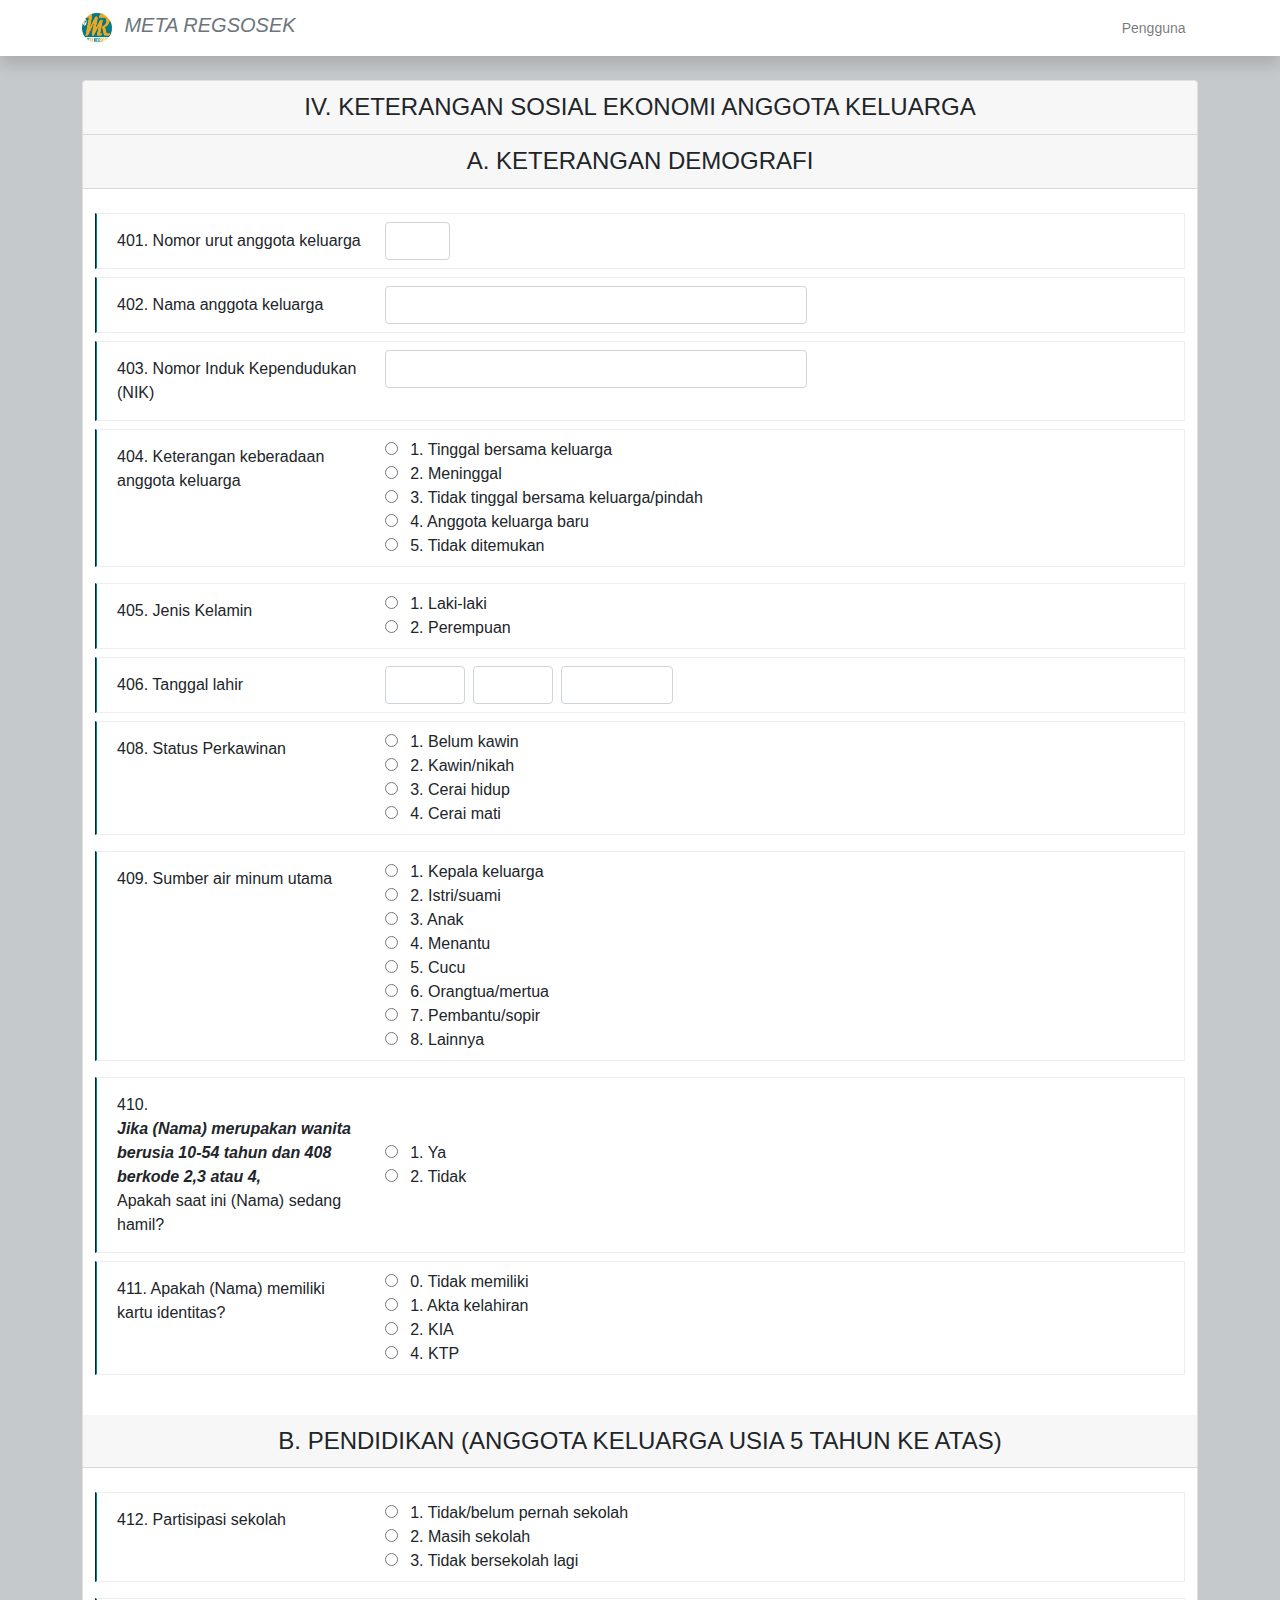
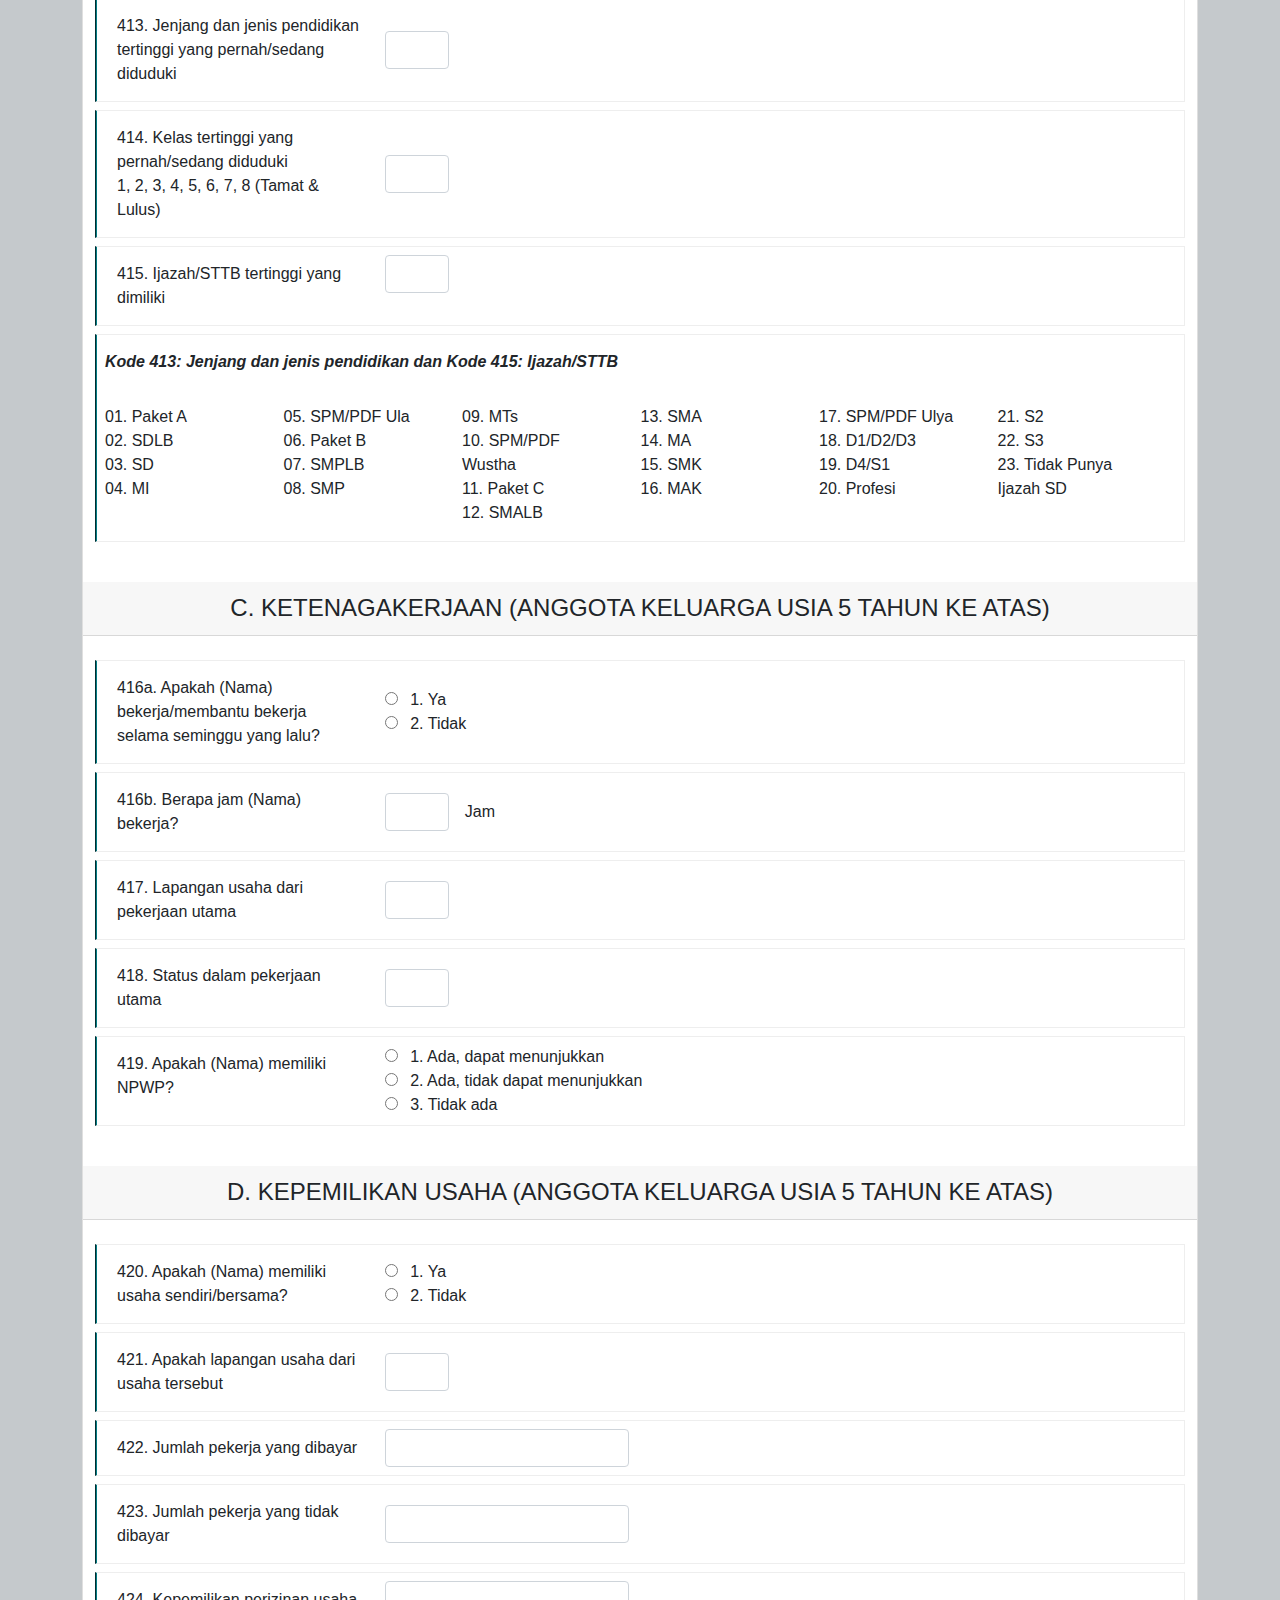
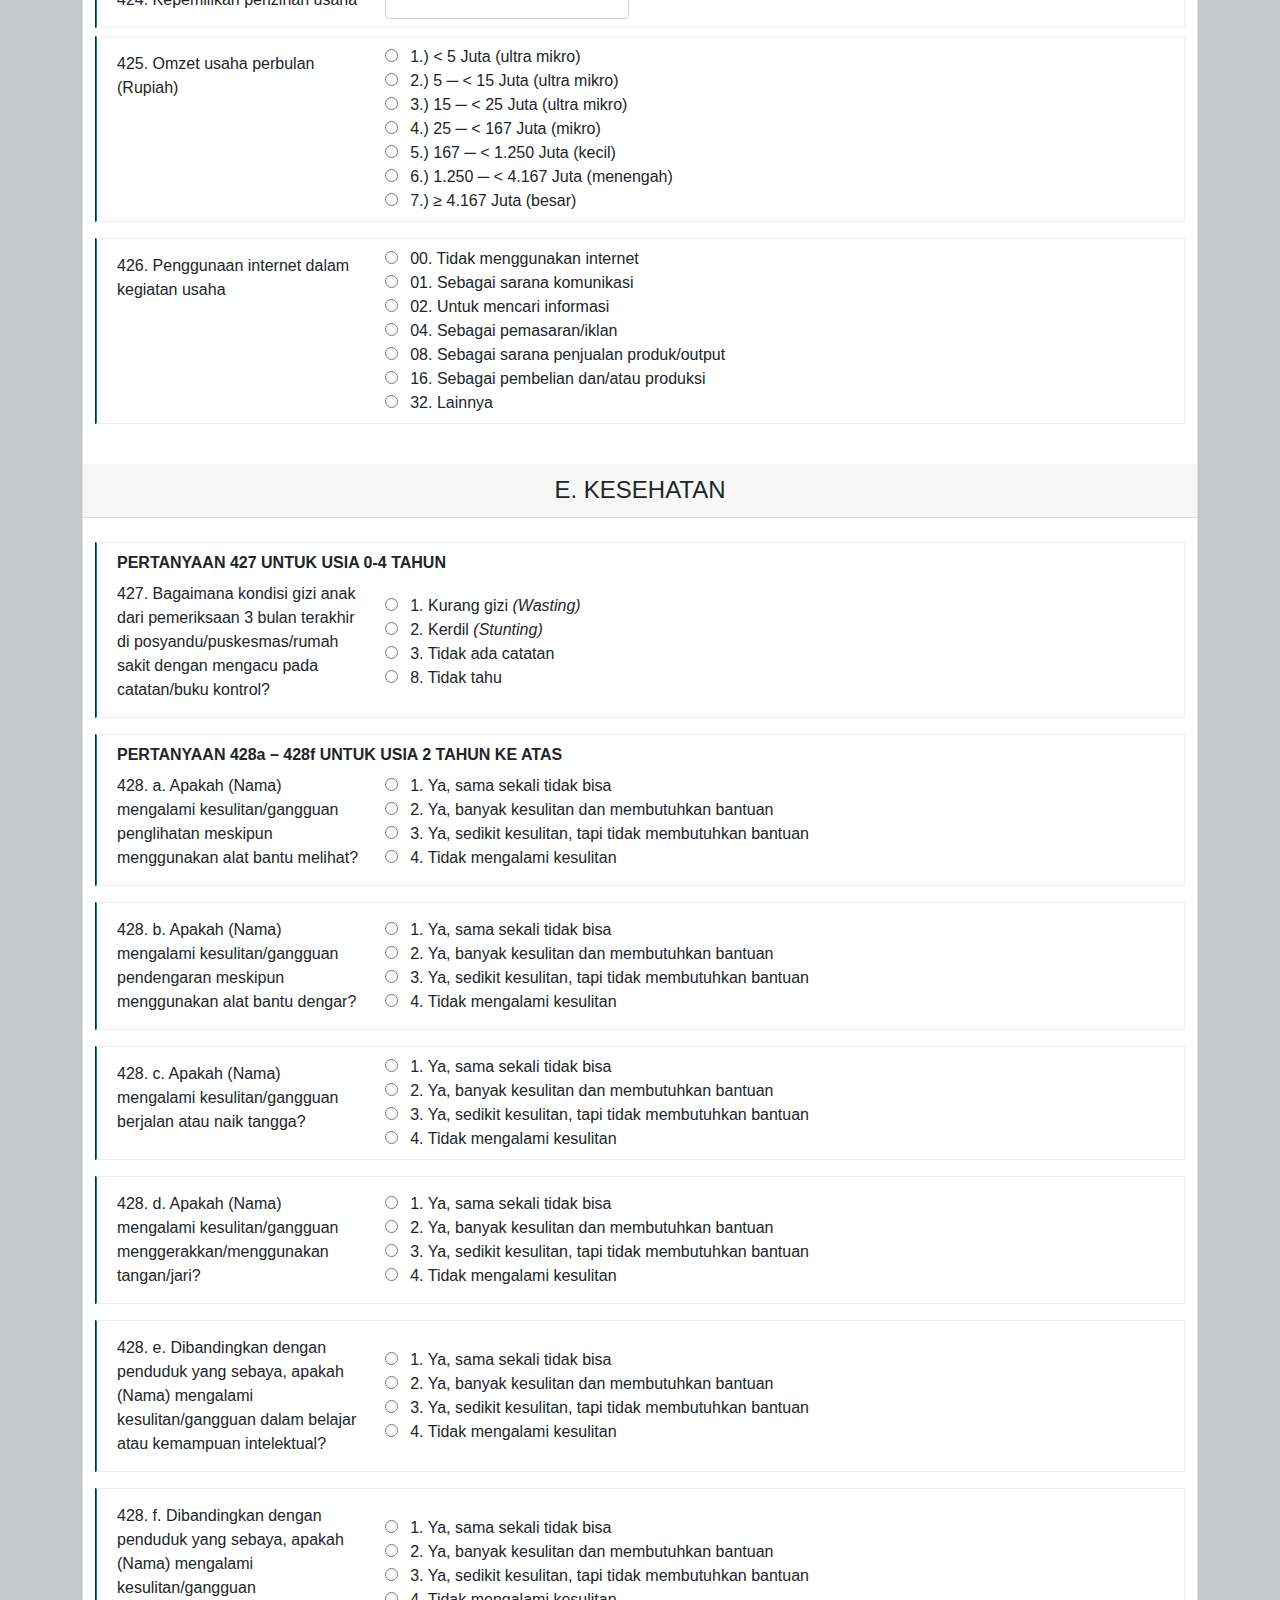
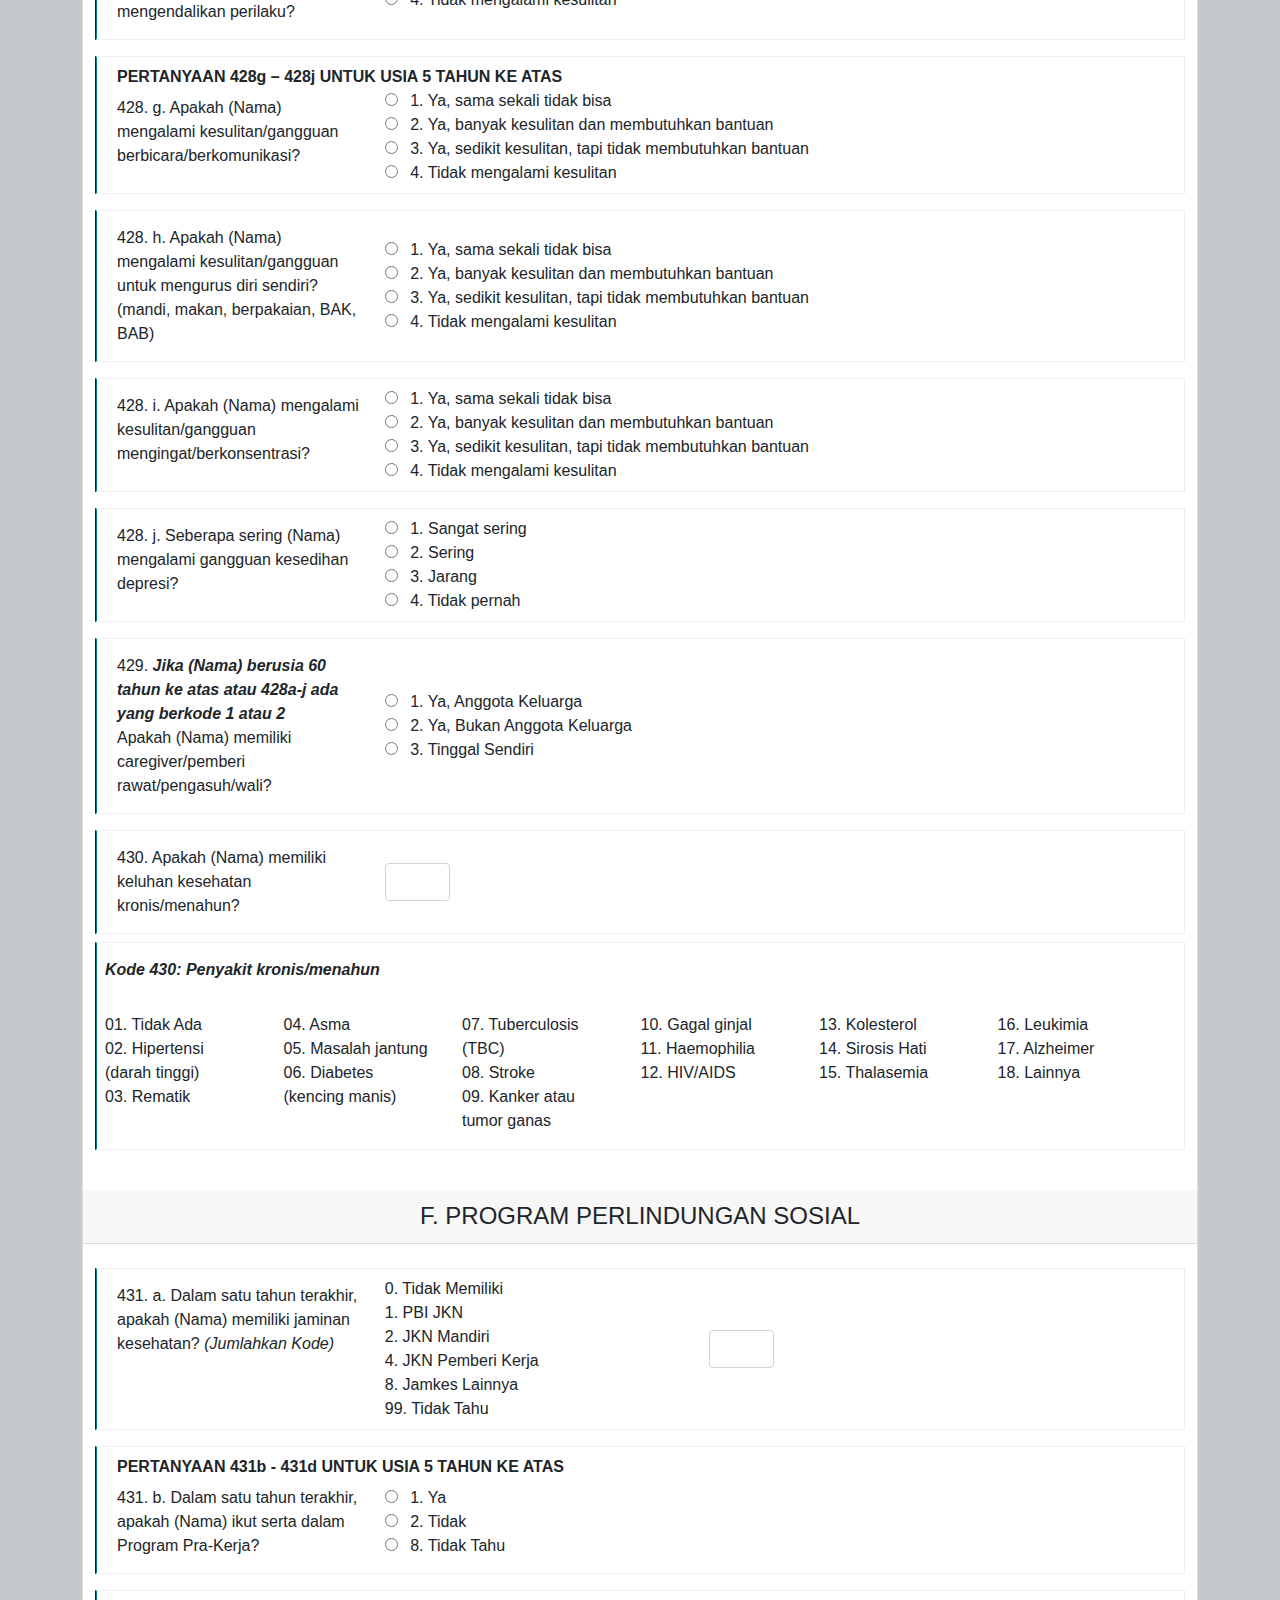
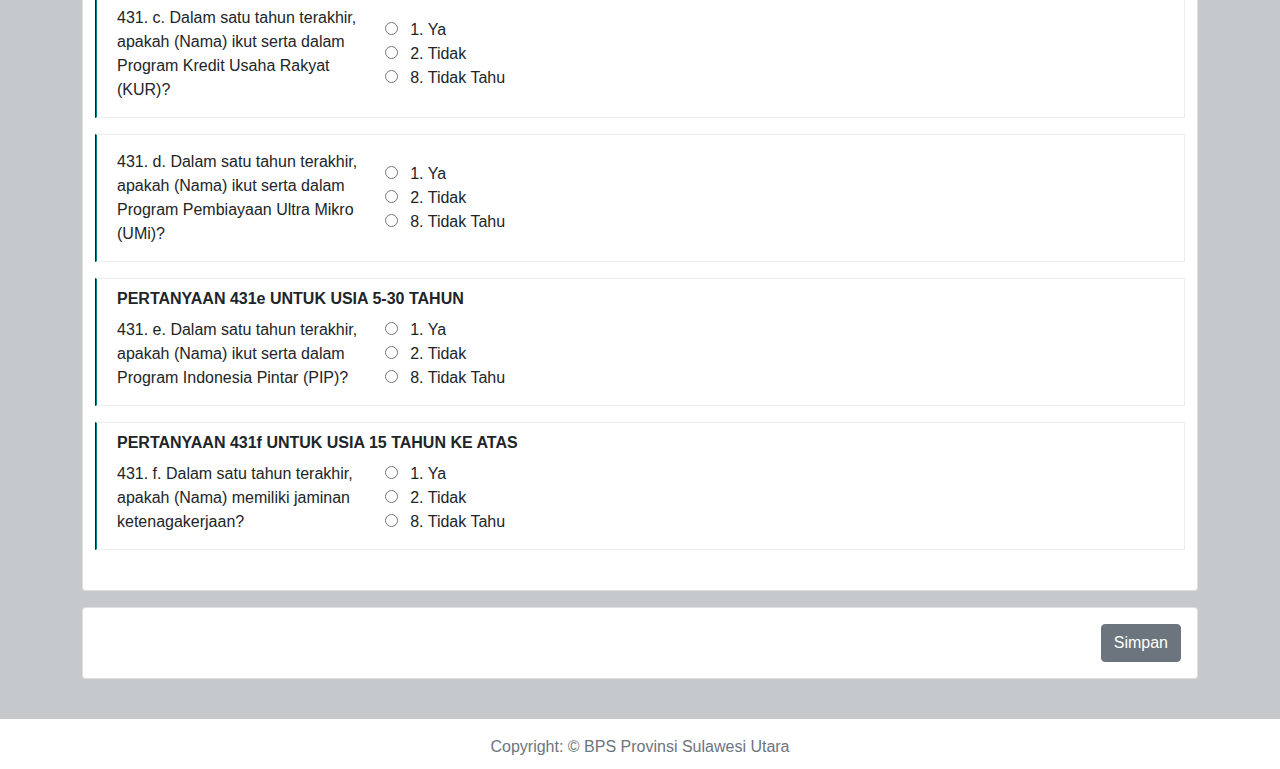
==== commit 9384b457: "modal modal" ====
--- a/kuesioner-art.html
+++ b/kuesioner-art.html
@@ -25,12 +25,12 @@
         <link href="css-creative/styles.css" rel="stylesheet" />
     </head>
     <body style="background-color: #C5C9CC;">
-        <nav class="navbar navbar navbar-expand d-flex justify-content-between navbar-light bg-white topbar mb-4 static-top shadow">
+        <nav class="navbar navbar navbar-expand d-flex navbar-light bg-white topbar mb-4 static-top shadow">
             <div class="container-xl">
-                <a class="nav-link ml-5">
-                    <span class="mr-2 d-none d-lg-inline text-gray-600 h6" style="font-family: 'Arial'; font-style: italic; font-weight:bold;">
-                        BPS PROVINSI SULAWESI UTARA</span>
-                </a>
+                <div class="text-start">
+                    <img class="img-profile rounded-circle" src="metaregsosek.jpeg" width="30" height="30" alt="logo">
+                    <span class="mb-0 ms-2 text-muted fst-italic h5">META REGSOSEK</span>
+                </div>
                 <ul class="navbar-nav ml-auto">
                     <div class="topbar-divider d-none d-sm-block"></div>
                     <a class="nav-link">
@@ -1003,6 +1003,13 @@
                                 </div>
                             </div>
                         </form>
+                    </div>
+                </div>
+            </div>
+            <div class="card mb-3">
+                <div class="card-body">
+                    <div class="text-end">
+                        <span type="button" class="btn btn-secondary">Simpan</span>
                     </div>
                 </div>
             </div>
